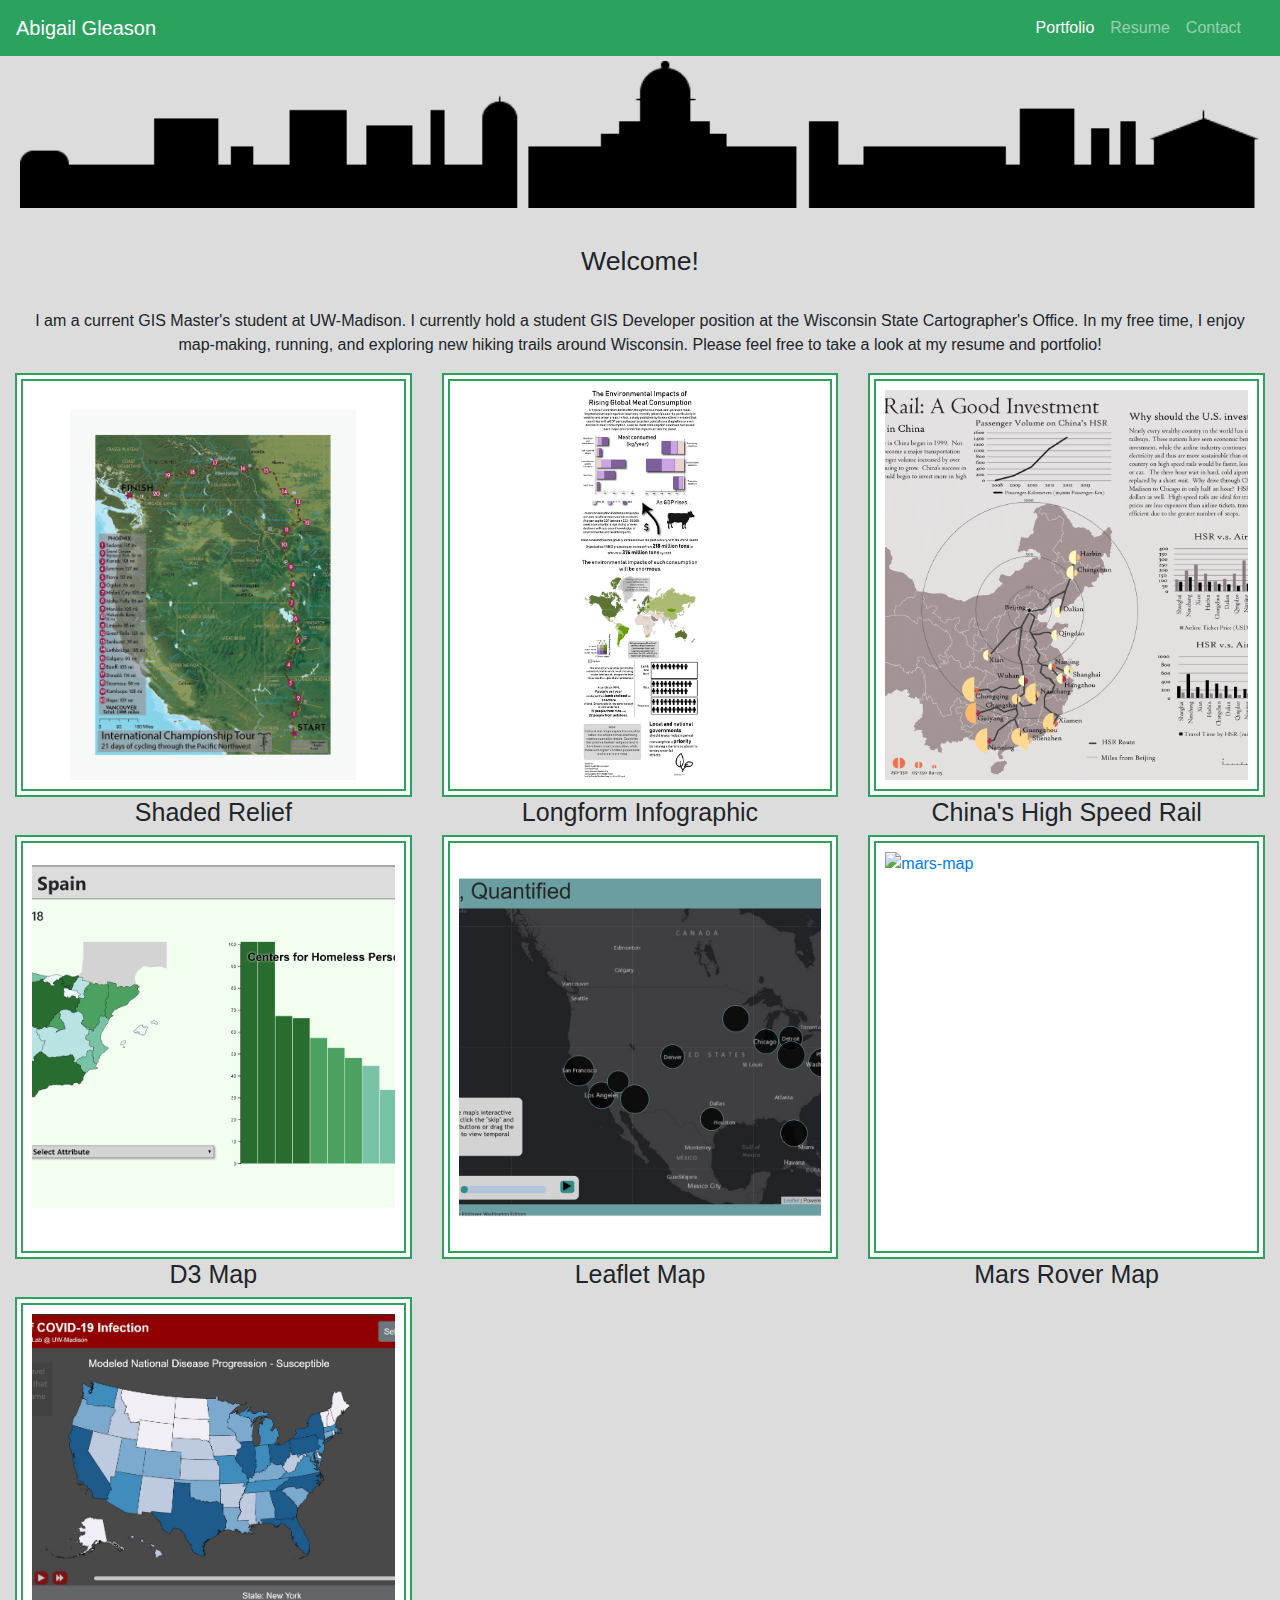
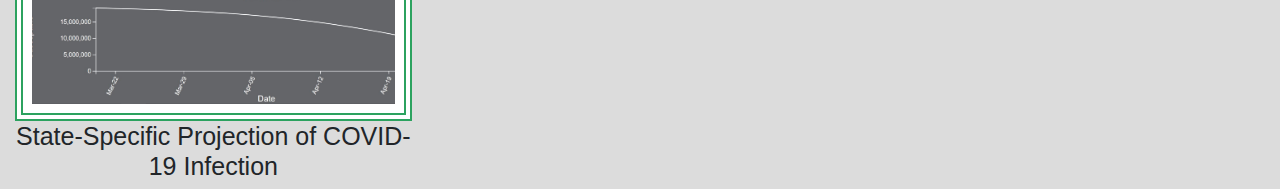
==== index.html @ e177485d "Add COVID-19 App" ====
<!DOCTYPE html>
<html lang="en">
	<head>
		<meta charset="utf-8">
		<meta name="viewport" content="width=device-width">
		<title>Abigail Gleason | Portfolio</title>

		<!--external stylesheet links-->
        <link rel="stylesheet" href="css/bootstrap.min.css">
        <link rel="stylesheet" href="css/style.css">
	</head>
    
	<body>
		<nav class="navbar navbar-expand-lg navbar-fixed-top navbar-dark" style="background-color: #2ca25f;">
          <a class="navbar-brand" href="index.html">Abigail Gleason</a>
          <button class="navbar-toggler ml-auto" type="button" data-toggle="collapse" data-target="#navbarContent"   aria-controls="navbarContent" aria-expanded="false" aria-label="Toggle navigation">
            <span class="navbar-toggler-icon"></span>
          </button>
          <div class="container-fluid">
            <div class="collapse navbar-collapse" id="navbarContent">
              <ul class="navbar-nav ml-auto">
                  <li class="nav-item active">
                      <a class="nav-link" href="index.html">Portfolio</a>
                  </li>
                  <li class="nav-item">
                      <a class="nav-link" href="resume.html">Resume</a>
                  </li>
                  <li class="nav-item">
                      <a class="nav-link" href="contacts.html">Contact</a>
                  </li>
              </ul>
            </div>
          </div>
        </nav>	
        <div class="container-fluid">
            <img id="madison" src="assets/Madison.png" alt="Madison Skyline">
            <h1> <br> Welcome! </h1>

            <p> <br> I am a current GIS Master's student at UW-Madison.  I currently hold a student GIS Developer position at the Wisconsin State Cartographer's Office.  In my free time, I enjoy map-making, running, and exploring new hiking trails around Wisconsin.  Please feel free to take a look at my resume and portfolio!</p>
        </div>
        <div class="container-fluid">
            <div class="row">
                <div class="col-md-4 col-sm-6">
                    <div class="thumbnail">
                        <a href="shaded-relief.html" class="thumbnail"> 
                            <img src="assets/shaded-relief.png" class="img-responsive" alt="shaded relief">
                        </a> 
                    </div>
                    <div class="caption">
                        <h2>Shaded Relief</h2>
                    </div>
                </div>
                <div class="col-md-4 col-sm-6">
                    <div class="thumbnail">
                        <a href="longform-infographic.html" class="thumbnail"> 
                            <img src="assets/longform-infographic.png" class="img-responsive" alt="longform infographic">
                        </a> 
                    </div>
                    <div class="caption">
                        <h2>Longform Infographic</h2>
                    </div>
                </div>
                <div class="col-md-4 col-sm-6">
                    <div class="thumbnail">
                        <a href="hsr.html" class="thumbnail"> 
                            <img src="assets/HSR.png" class="img-responsive" alt="hsr">
                        </a> 
                    </div>
                    <div class="caption">
                        <h2>China's High Speed Rail</h2>
                    </div>
                </div>
                <div class="col-md-4 col-sm-6">
                    <div class="thumbnail">
                        <a href="https://abigail770.github.io/d3-lab/" target="_blank" class="thumbnail"> 
                            <img src="assets/d3-lab.png" class="img-responsive" alt="d3-lab">
                        </a> 
                    </div>
                    <div class="caption">
                        <h2>D3 Map</h2>
                    </div>
                </div>
                <div class="col-md-4 col-sm-6">
                    <div class="thumbnail">
                        <a href="https://abigail770.github.io/leaflet-lab/" target="_blank" class="thumbnail"> 
                            <img src="assets/leaflet-lab-thumbnail.png" class="img-responsive" alt="leaflet-lab">
                        </a> 
                    </div>
                    <div class="caption">
                        <h2>Leaflet Map</h2>
                    </div>
                </div> 
                <div class="col-md-4 col-sm-6">
                    <div class="thumbnail">
                        <a href="https://abigail770.github.io/Mars-map/" target="_blank" class="thumbnail"> 
                            <img src="assets/Mars-map.PNG" class="img-responsive" alt="mars-map">
                        </a> 
                    </div>
                    <div class="caption">
                        <h2>Mars Rover Map</h2>
                    </div>
                </div> 
                <div class="col-md-4 col-sm-6">
                    <div class="thumbnail">
                        <a href="covid-19.html" target="_blank" class="thumbnail"> 
                            <img src="assets/COVID-19.png" class="img-responsive" alt="covid-app">
                        </a> 
                    </div>
                    <div class="caption">
                        <h2>State-Specific Projection of COVID-19 Infection</h2>
                    </div>
                </div> 
            </div>
        </div>
        
		<!--external script links-->
        <script type="text/javascript" src="lib/jquery-3.4.1.js"></script>
        <script type="text/javascript" src="js/bootstrap.min.js"></script>
        <script type="text/javascript" src="js/main.js"></script>

	</body>
</html>
---- css/style.css ----
body {
    overflow-x: hidden;
    background-color: gainsboro;
    font-family: sans-serif;
}

.nav-item{
    text-align: right;
}

#madison{
    width: 100%; 
    height: 100%; 
    object-fit: contain;
}

#headings h1{
    margin-left:auto;
    margin-right:auto;
    font-family: sans-serif;
    text-align: center;
    font-weight: bold;
    font-size: 25pt;
}

#headings{
    padding: 10px;
    color: #1c5c37;
}

#content{
    text-align: center;
    padding: 5px;
    margin: 5px;
}

#content h2{
    margin-left:auto;
    margin-right:auto;
    font-family: sans-serif;
    text-align: center;
    font-size: 18pt;
}

#content h3{
    margin-left:auto;
    margin-right:auto;
    font-family: sans-serif;
    text-align: center;
    font-size: 12pt;
}

#content p{
    margin-left:auto;
    margin-right:auto;
    font-family: sans-serif;
    text-align: center;
    font-size: 12pt;
}

#box-titles{
    width: auto; 
    max-width: 100%;
    height: auto;
    object-fit: contain; 
    padding: 10px;
    margin: 10px;
    text-align: center;
    font-size: 18pt;
}

h1{
    margin-left:auto;
    margin-right:auto;
    font-family: sans-serif;
    text-align: center;
    font-size: 20pt;
}

h2{
    margin-left:auto;
    margin-right:auto;
    font-family: sans-serif;
    text-align: center;
    font-size: 25px;
}

p{
    margin-left:auto;
    margin-right:auto;
    text-align:center;
    font-family: sans-serif;
}

ul{
    width: auto; 
    max-width: 100%;
    height: auto; 
    padding: 0;
    object-fit: contain;
}

li{
    display: block;
    text-align: center;
}

.box-cell.software{
    width: auto; 
    max-width: 100%;
    height: auto; 
    object-fit: contain;
}

.box-cell.languages{
    width: auto; 
    max-width: 100%;
    height: auto; 
    object-fit: contain;
}

.box-cell.libraries{
    width: auto; 
    max-width: 100%;
    height: auto; 
    object-fit: contain;
}

#pdfLink{
    margin-left:auto;
    margin-right:auto;
    text-align: center;
    padding: 15px;
    font-size: 15pt;
}

#images{
    width: auto; 
    max-width: 100%;
    height: auto; 
    background-size: contain;
}

#hsr{
    width: 100%; 
    height: auto; 
    object-fit: contain;
}

img{
    display: block;
    width: auto; 
    max-width: 100%;
    height: auto; 
    object-fit: contain;
    margin-left: auto;
    margin-right: auto;
    padding: 5px;
}

.thumbnail{
    display: block;
    padding: 4px;
    background-color: #fff;
    border: 2px solid #2ca25f;
}

.thumbnail img{
    display: block;
    max-width: 100%;
    height: 400px;
    object-fit: cover;
    margin-left: auto;
    margin-right: auto;
    padding: 5px;
}

.caption{
    font-size: 30px;
}
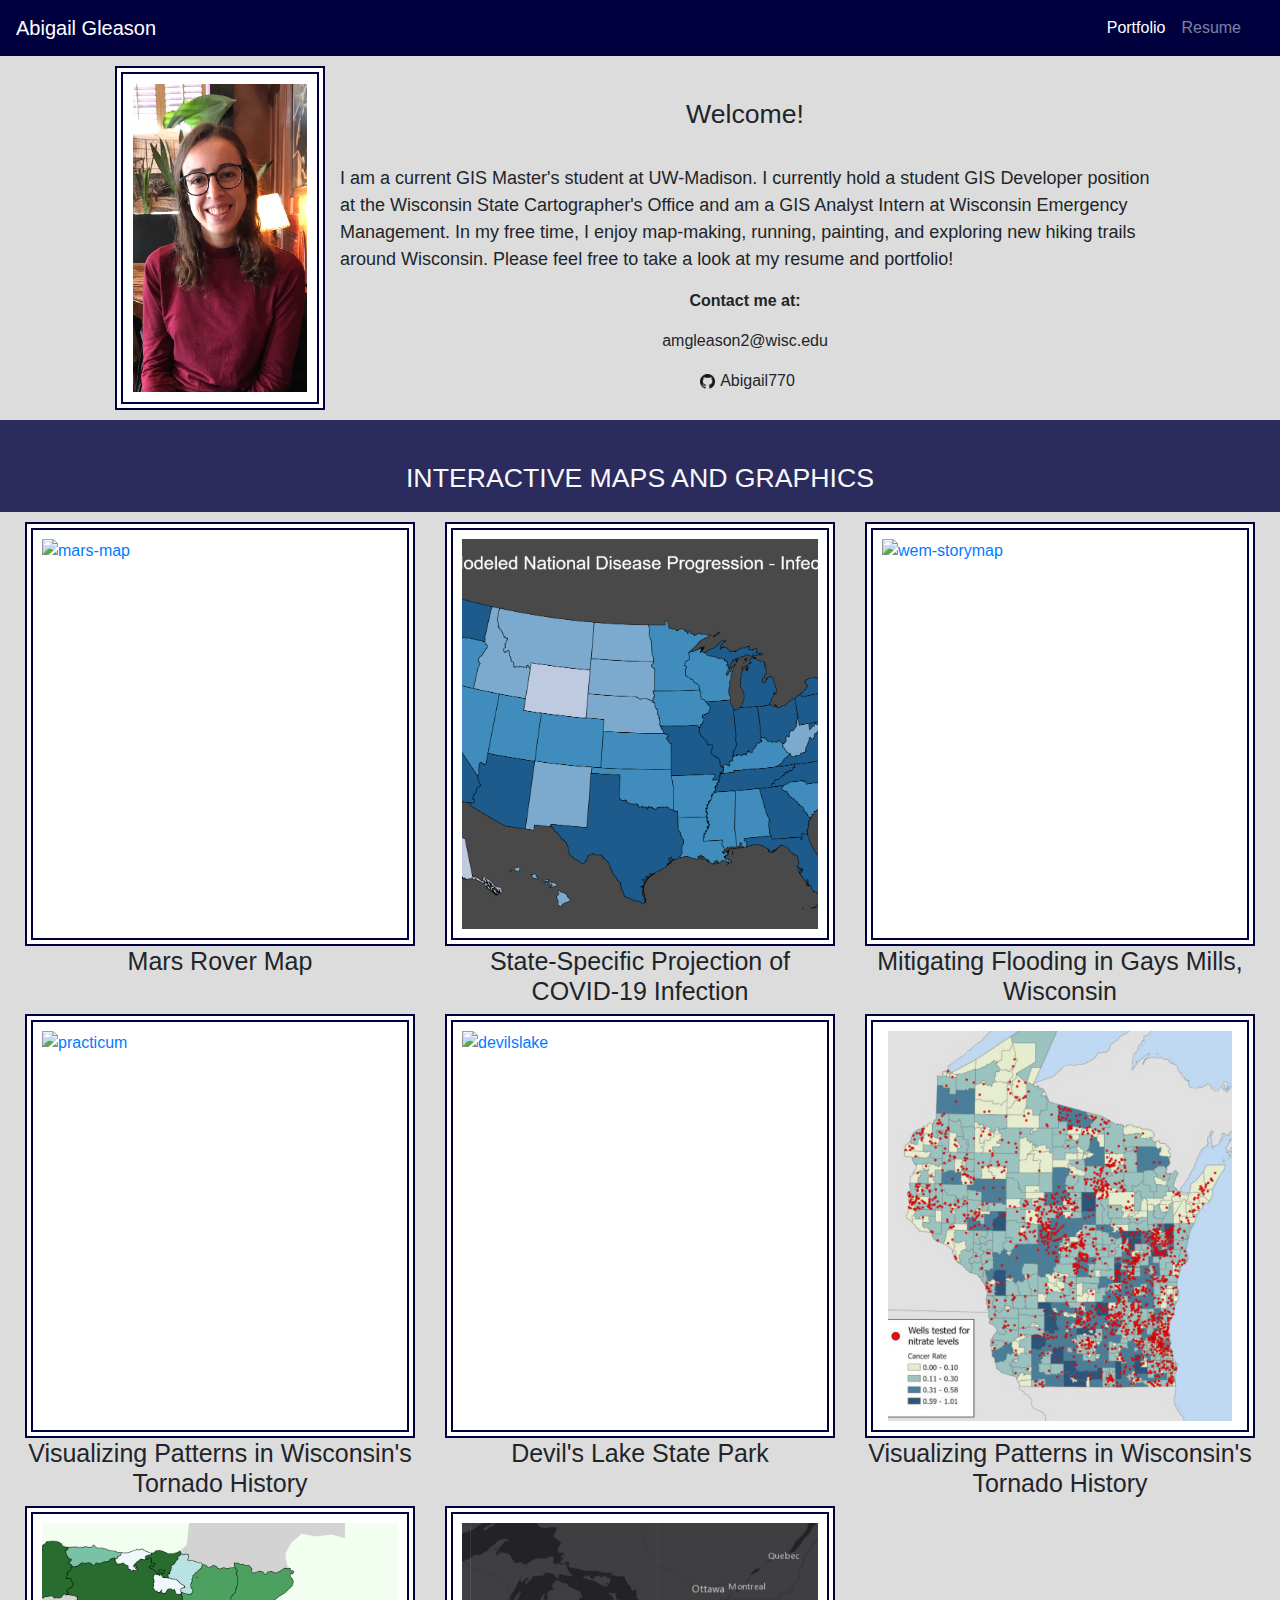
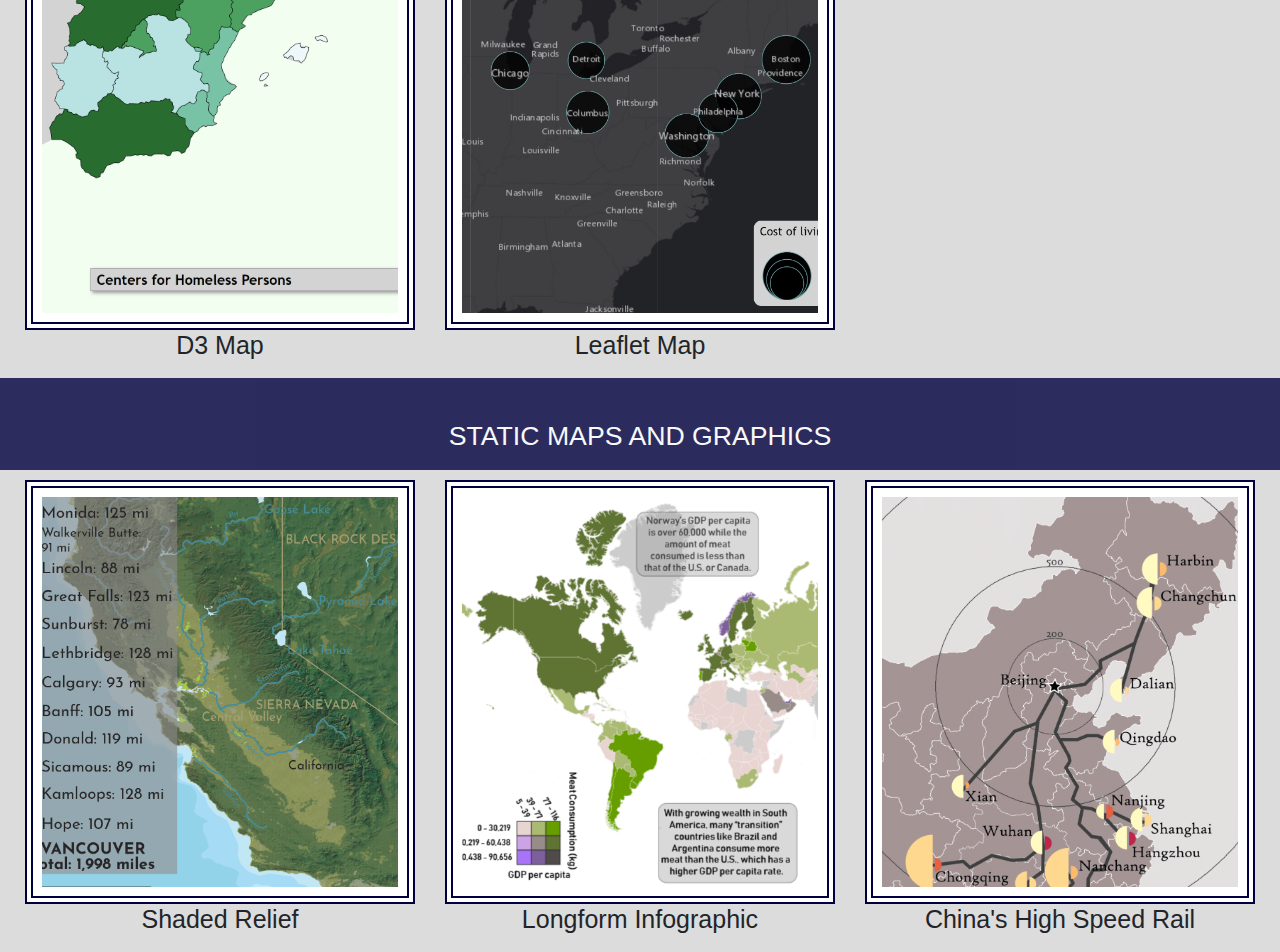
==== commit 6fbf78ef: "update styling and add recent projects" ====
--- a/index.html
+++ b/index.html
@@ -11,7 +11,7 @@
 	</head>
     
 	<body>
-		<nav class="navbar navbar-expand-lg navbar-fixed-top navbar-dark" style="background-color: #2ca25f;">
+		<nav class="navbar navbar-expand-lg navbar-fixed-top navbar-dark" style="background-color: #00003f;">
           <a class="navbar-brand" href="index.html">Abigail Gleason</a>
           <button class="navbar-toggler ml-auto" type="button" data-toggle="collapse" data-target="#navbarContent"   aria-controls="navbarContent" aria-expanded="false" aria-label="Toggle navigation">
             <span class="navbar-toggler-icon"></span>
@@ -25,51 +25,94 @@
                   <li class="nav-item">
                       <a class="nav-link" href="resume.html">Resume</a>
                   </li>
-                  <li class="nav-item">
-                      <a class="nav-link" href="contacts.html">Contact</a>
-                  </li>
               </ul>
             </div>
           </div>
         </nav>	
         <div class="container-fluid">
-            <img id="madison" src="assets/Madison.png" alt="Madison Skyline">
-            <h1> <br> Welcome! </h1>
-
-            <p> <br> I am a current GIS Master's student at UW-Madison.  I currently hold a student GIS Developer position at the Wisconsin State Cartographer's Office.  In my free time, I enjoy map-making, running, and exploring new hiking trails around Wisconsin.  Please feel free to take a look at my resume and portfolio!</p>
+            <div class="row">
+                <div class="col-md-1"></div>
+                <div class="col-md-2 thumbnail">
+                    <img id="portrait" src="assets/portrait.png" alt="portrait">
+                </div>
+                <div class="col-md-8">
+                    <h1> <br> Welcome! </h1>
+                    <div id="intro">
+                        <p> <br> I am a current GIS Master's student at UW-Madison.  I currently hold a student GIS Developer position at the Wisconsin State Cartographer's Office and am a GIS Analyst Intern at Wisconsin Emergency Management.  In my free time, I enjoy map-making, running, painting, and exploring new hiking trails around Wisconsin.  Please feel free to take a look at my resume and portfolio!</p>
+                    </div>
+                        <p> <strong>Contact me at: </strong></p>
+                        <p> amgleason2@wisc.edu</p> 
+                        <!-- <img src="assets/insta-icon.png"> abby.gleas <br>  -->
+                        <p><img src="assets/GitHub-Mark-32px.png" style="width:25px;height:25px;display:inline">Abigail770</p>
+                </div>
+                <div class="col-md-1"></div>
+            </div>
         </div>
         <div class="container-fluid">
+            <div class="row" id="index-headings">
+                <h1><br>INTERACTIVE MAPS AND GRAPHICS</h1>
+            </div>
             <div class="row">
                 <div class="col-md-4 col-sm-6">
                     <div class="thumbnail">
-                        <a href="shaded-relief.html" class="thumbnail"> 
-                            <img src="assets/shaded-relief.png" class="img-responsive" alt="shaded relief">
+                        <a href="https://abigail770.github.io/Mars-map/" target="_blank" class="thumbnail"> 
+                            <img src="assets/Mars-map.PNG" class="img-responsive" alt="mars-map">
                         </a> 
                     </div>
                     <div class="caption">
-                        <h2>Shaded Relief</h2>
+                        <h2>Mars Rover Map</h2>
+                    </div>
+                </div> 
+                <div class="col-md-4 col-sm-6">
+                    <div class="thumbnail">
+                        <a href="covid-19.html" target="_blank" class="thumbnail"> 
+                            <img src="assets/COVID-19_thumb.png" class="img-responsive" alt="covid-app">
+                        </a> 
+                    </div>
+                    <div class="caption">
+                        <h2>State-Specific Projection of COVID-19 Infection</h2>
+                    </div>
+                </div> 
+                <div class="col-md-4 col-sm-6">
+                    <div class="thumbnail">
+                        <a href="https://storymaps.arcgis.com/stories/280955af9a7040a8ab73444f4cfe775c" target="_blank" class="thumbnail"> 
+                            <img src="assets/storymap.png" class="img-responsive" alt="wem-storymap">
+                        </a> 
+                    </div>
+                    <div class="caption">
+                        <h2>Mitigating Flooding in Gays Mills, Wisconsin</h2>
                     </div>
                 </div>
                 <div class="col-md-4 col-sm-6">
                     <div class="thumbnail">
-                        <a href="longform-infographic.html" class="thumbnail"> 
-                            <img src="assets/longform-infographic.png" class="img-responsive" alt="longform infographic">
+                        <a href="https://abigail770.github.io/WisconsinTornadoes/index.html" target="_blank" class="thumbnail"> 
+                            <img src="assets/practicum.png" class="img-responsive" alt="practicum">
                         </a> 
                     </div>
                     <div class="caption">
-                        <h2>Longform Infographic</h2>
+                        <h2>Visualizing Patterns in Wisconsin's Tornado History</h2>
                     </div>
-                </div>
+                </div> 
                 <div class="col-md-4 col-sm-6">
                     <div class="thumbnail">
-                        <a href="hsr.html" class="thumbnail"> 
-                            <img src="assets/HSR.png" class="img-responsive" alt="hsr">
+                        <a href="https://abigail770.github.io/777_project2/" target="_blank" class="thumbnail"> 
+                            <img src="assets/devilslake.png" class="img-responsive" alt="devilslake">
                         </a> 
                     </div>
                     <div class="caption">
-                        <h2>China's High Speed Rail</h2>
+                        <h2>Devil's Lake State Park</h2>
                     </div>
-                </div>
+                </div> 
+                <div class="col-md-4 col-sm-6">
+                    <div class="thumbnail">
+                        <a href="https://youtu.be/pLnIPs79pa0" target="_blank" class="thumbnail"> 
+                            <img src="assets/capstone_proj1.PNG" class="img-responsive" alt="capstone_proj1">
+                        </a> 
+                    </div>
+                    <div class="caption">
+                        <h2>Visualizing Patterns in Wisconsin's Tornado History</h2>
+                    </div>
+                </div> 
                 <div class="col-md-4 col-sm-6">
                     <div class="thumbnail">
                         <a href="https://abigail770.github.io/d3-lab/" target="_blank" class="thumbnail"> 
@@ -90,26 +133,41 @@
                         <h2>Leaflet Map</h2>
                     </div>
                 </div> 
+            </div>
+            <div class="row" id="index-headings">
+                <h1><br>STATIC MAPS AND GRAPHICS</h1>
+            </div>
+            <div class="row">
                 <div class="col-md-4 col-sm-6">
                     <div class="thumbnail">
-                        <a href="https://abigail770.github.io/Mars-map/" target="_blank" class="thumbnail"> 
-                            <img src="assets/Mars-map.PNG" class="img-responsive" alt="mars-map">
+                        <a href="shaded-relief.html" class="thumbnail"> 
+                            <img src="assets/shaded-relief_thumb.png" class="img-responsive" alt="shaded relief">
                         </a> 
                     </div>
                     <div class="caption">
-                        <h2>Mars Rover Map</h2>
+                        <h2>Shaded Relief</h2>
                     </div>
-                </div> 
+                </div>
                 <div class="col-md-4 col-sm-6">
                     <div class="thumbnail">
-                        <a href="covid-19.html" target="_blank" class="thumbnail"> 
-                            <img src="assets/COVID-19.png" class="img-responsive" alt="covid-app">
+                        <a href="longform-infographic.html" class="thumbnail"> 
+                            <img src="assets/longform-infographic_thumb.png" class="img-responsive" alt="longform infographic">
                         </a> 
                     </div>
                     <div class="caption">
-                        <h2>State-Specific Projection of COVID-19 Infection</h2>
+                        <h2>Longform Infographic</h2>
                     </div>
-                </div> 
+                </div>
+                <div class="col-md-4 col-sm-6">
+                    <div class="thumbnail">
+                        <a href="hsr.html" class="thumbnail"> 
+                            <img src="assets/HSR_thumb.png" class="img-responsive" alt="hsr">
+                        </a> 
+                    </div>
+                    <div class="caption">
+                        <h2>China's High Speed Rail</h2>
+                    </div>
+                </div>
             </div>
         </div>
         
--- a/css/style.css
+++ b/css/style.css
@@ -8,10 +8,11 @@
     text-align: right;
 }
 
-#madison{
-    width: 100%; 
-    height: 100%; 
-    object-fit: contain;
+#portrait{
+    width: 100%;
+    height: 100%;
+    padding: 10px;
+    border: 2px solid #00003f;
 }
 
 #headings h1{
@@ -25,7 +26,14 @@
 
 #headings{
     padding: 10px;
-    color: #1c5c37;
+    color: #00003f;
+}
+
+#index-headings{
+    padding-bottom: 10px;
+    color: white;
+    background-color: #00003f;
+    opacity: 0.8;
 }
 
 #content{
@@ -92,6 +100,11 @@
     font-family: sans-serif;
 }
 
+#intro p{
+    text-align:left;
+    font-size: 18px;
+}
+
 ul{
     width: auto; 
     max-width: 100%;
@@ -131,7 +144,7 @@
     margin-right:auto;
     text-align: center;
     padding: 15px;
-    font-size: 15pt;
+    font-size: 18pt;
 }
 
 #images{
@@ -162,7 +175,7 @@
     display: block;
     padding: 4px;
     background-color: #fff;
-    border: 2px solid #2ca25f;
+    border: 2px solid #00003f;
 }
 
 .thumbnail img{
@@ -177,4 +190,12 @@
 
 .caption{
     font-size: 30px;
-}+}
+
+.row{
+    padding: 10px;
+}
+
+/* #intro p img{
+    margin-left: 0px;
+} */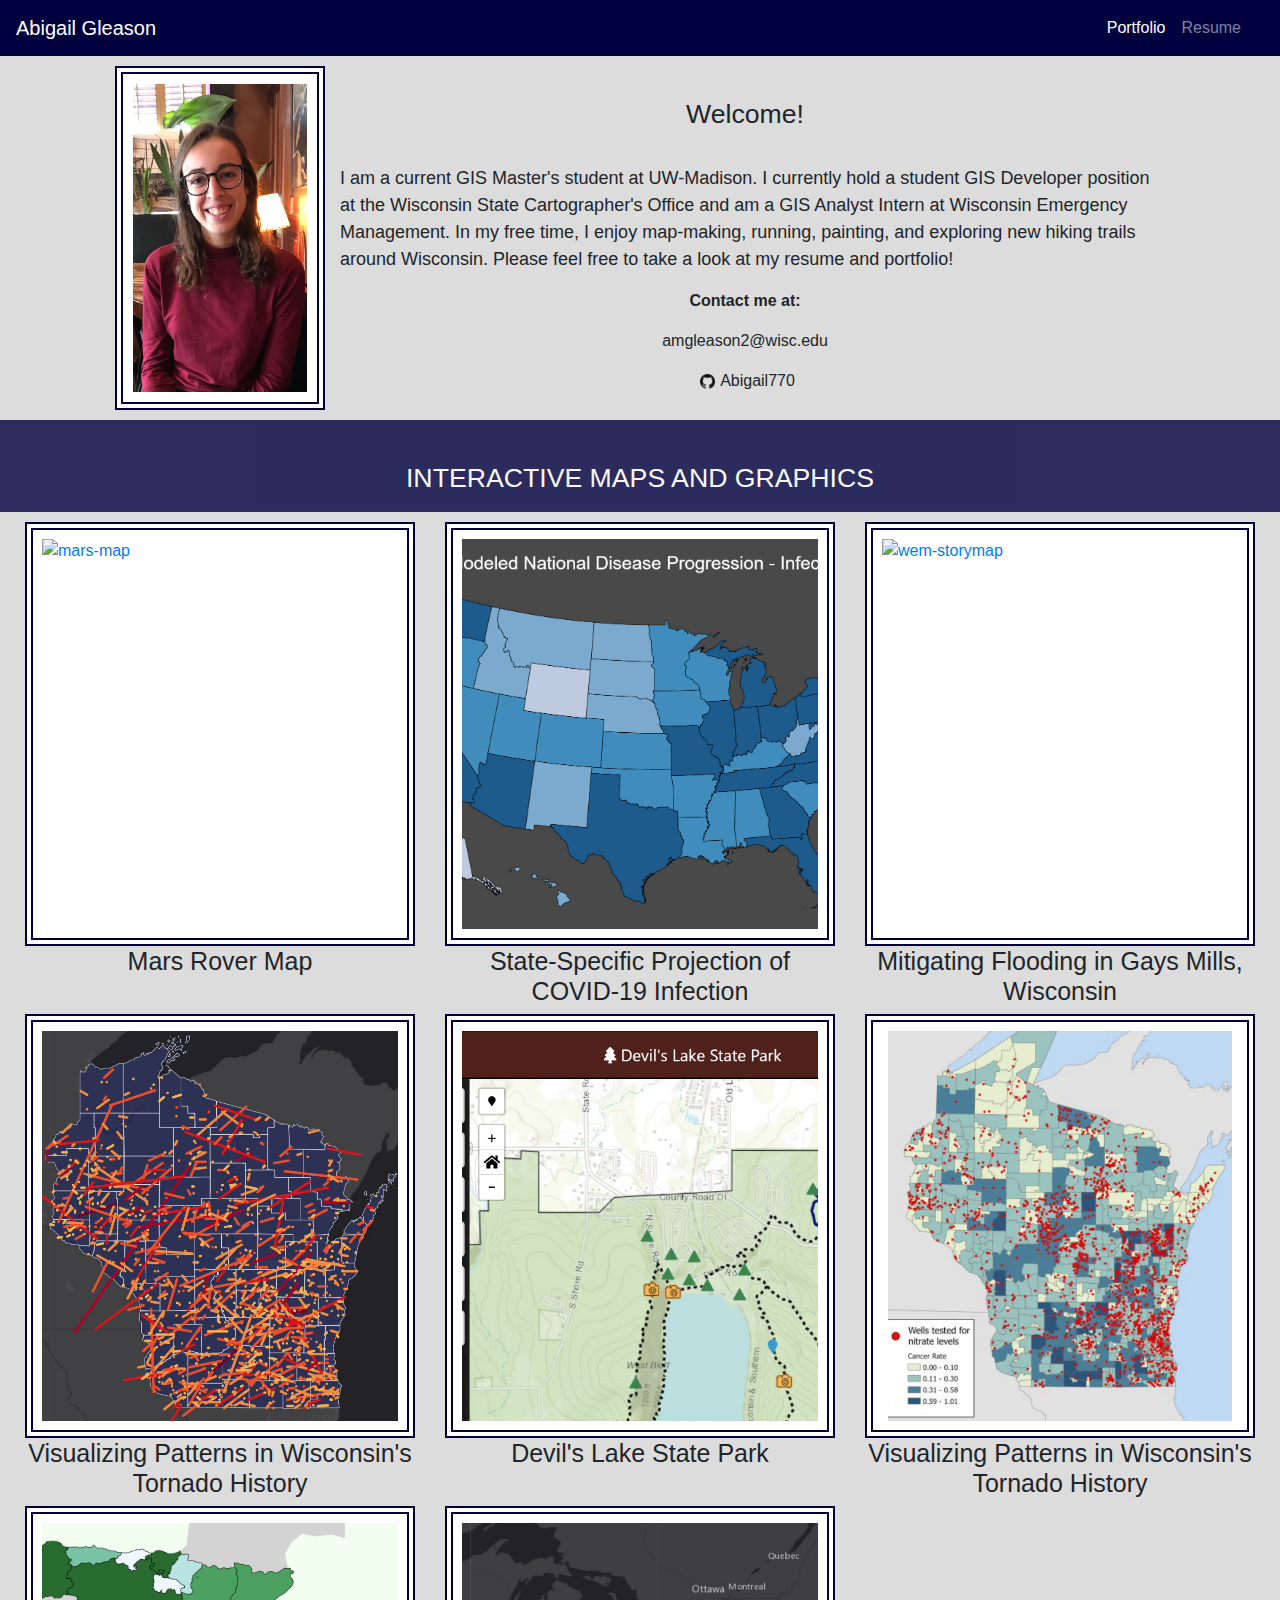
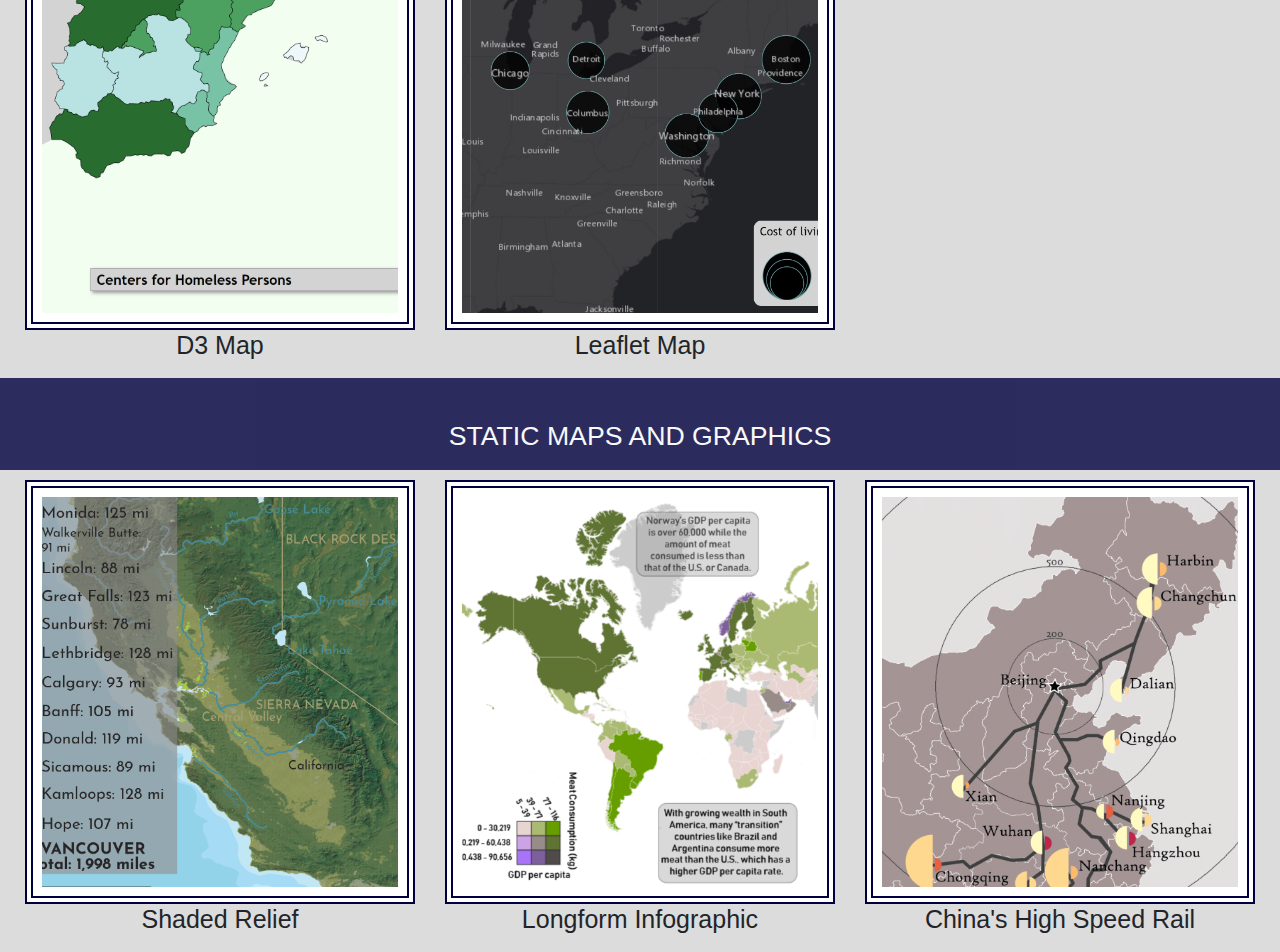
==== commit 2e56c016: "fix thumbnail links" ====
--- a/index.html
+++ b/index.html
@@ -76,7 +76,7 @@
                 <div class="col-md-4 col-sm-6">
                     <div class="thumbnail">
                         <a href="https://storymaps.arcgis.com/stories/280955af9a7040a8ab73444f4cfe775c" target="_blank" class="thumbnail"> 
-                            <img src="assets/storymap.png" class="img-responsive" alt="wem-storymap">
+                            <img src="assets/storymap.PNG" class="img-responsive" alt="wem-storymap">
                         </a> 
                     </div>
                     <div class="caption">
@@ -86,7 +86,7 @@
                 <div class="col-md-4 col-sm-6">
                     <div class="thumbnail">
                         <a href="https://abigail770.github.io/WisconsinTornadoes/index.html" target="_blank" class="thumbnail"> 
-                            <img src="assets/practicum.png" class="img-responsive" alt="practicum">
+                            <img src="assets/practicum.PNG" class="img-responsive" alt="practicum">
                         </a> 
                     </div>
                     <div class="caption">
@@ -96,7 +96,7 @@
                 <div class="col-md-4 col-sm-6">
                     <div class="thumbnail">
                         <a href="https://abigail770.github.io/777_project2/" target="_blank" class="thumbnail"> 
-                            <img src="assets/devilslake.png" class="img-responsive" alt="devilslake">
+                            <img src="assets/devilslake.PNG" class="img-responsive" alt="devilslake">
                         </a> 
                     </div>
                     <div class="caption">
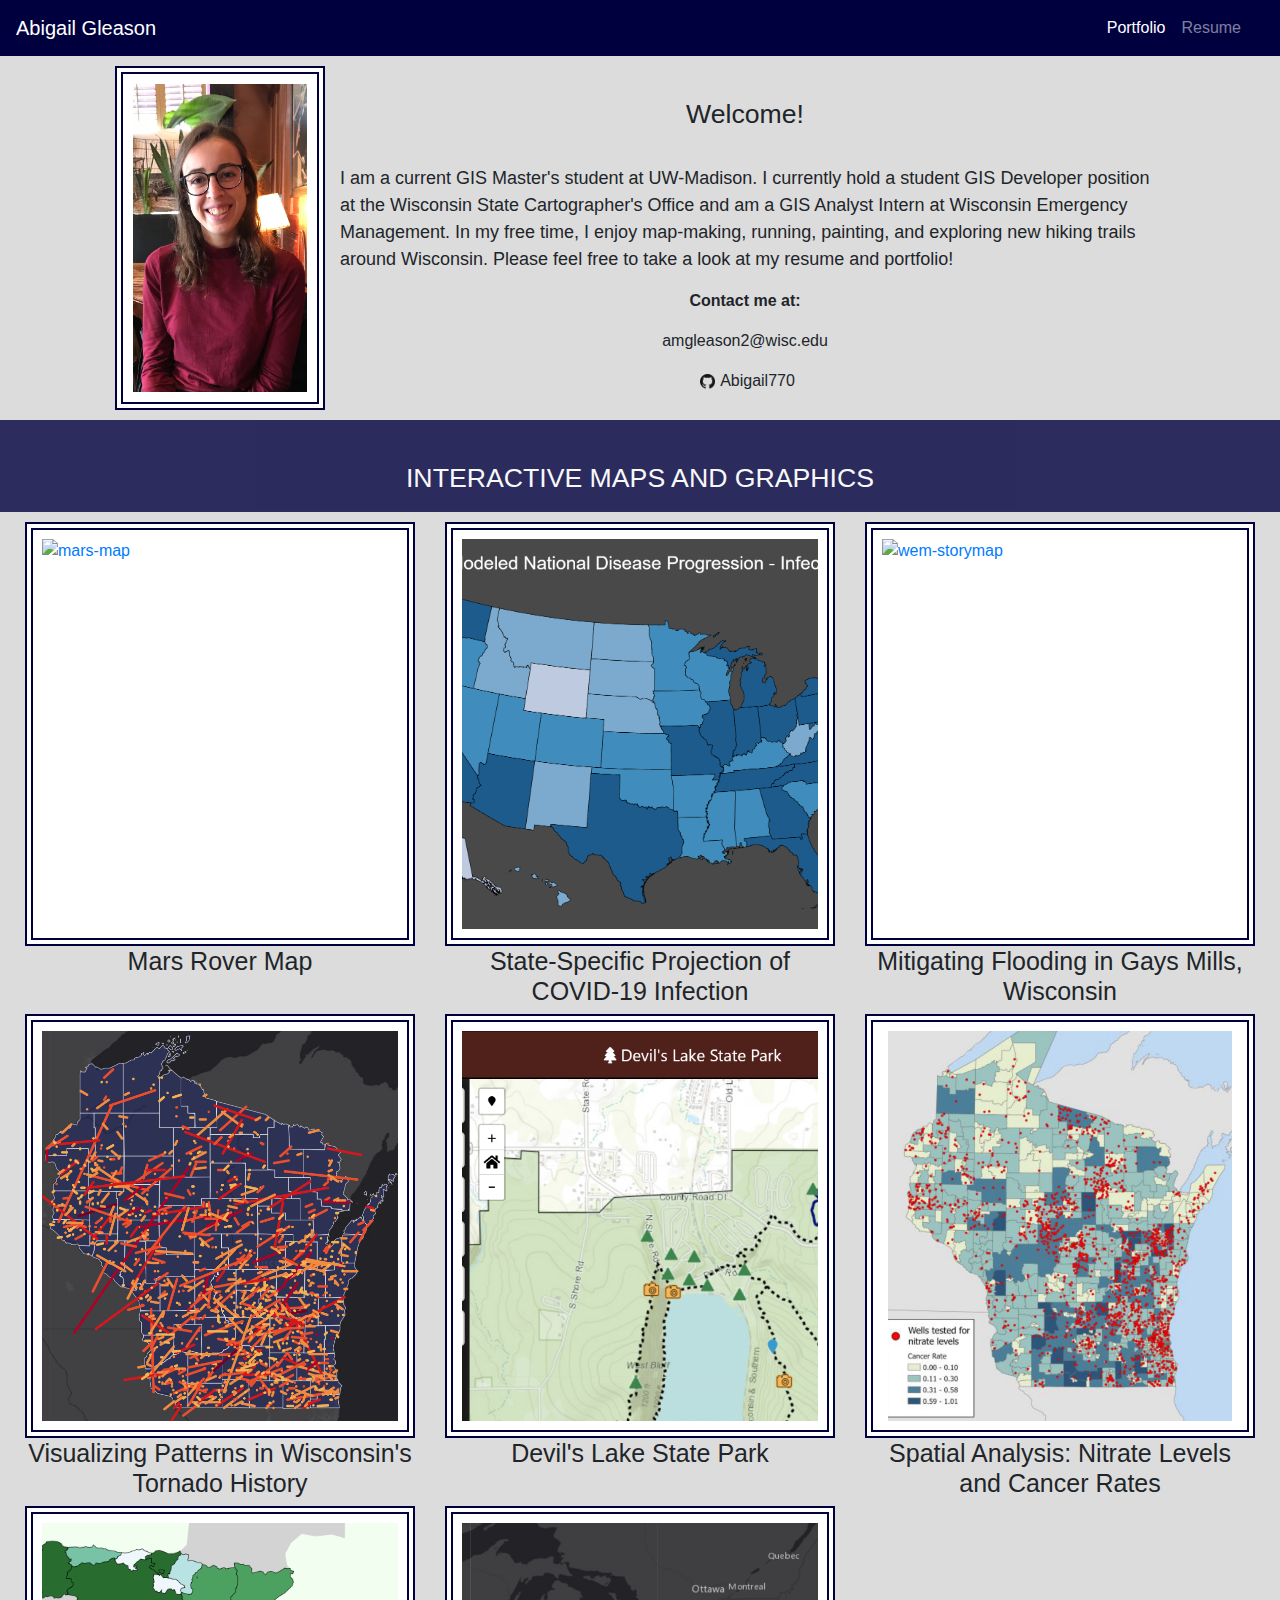
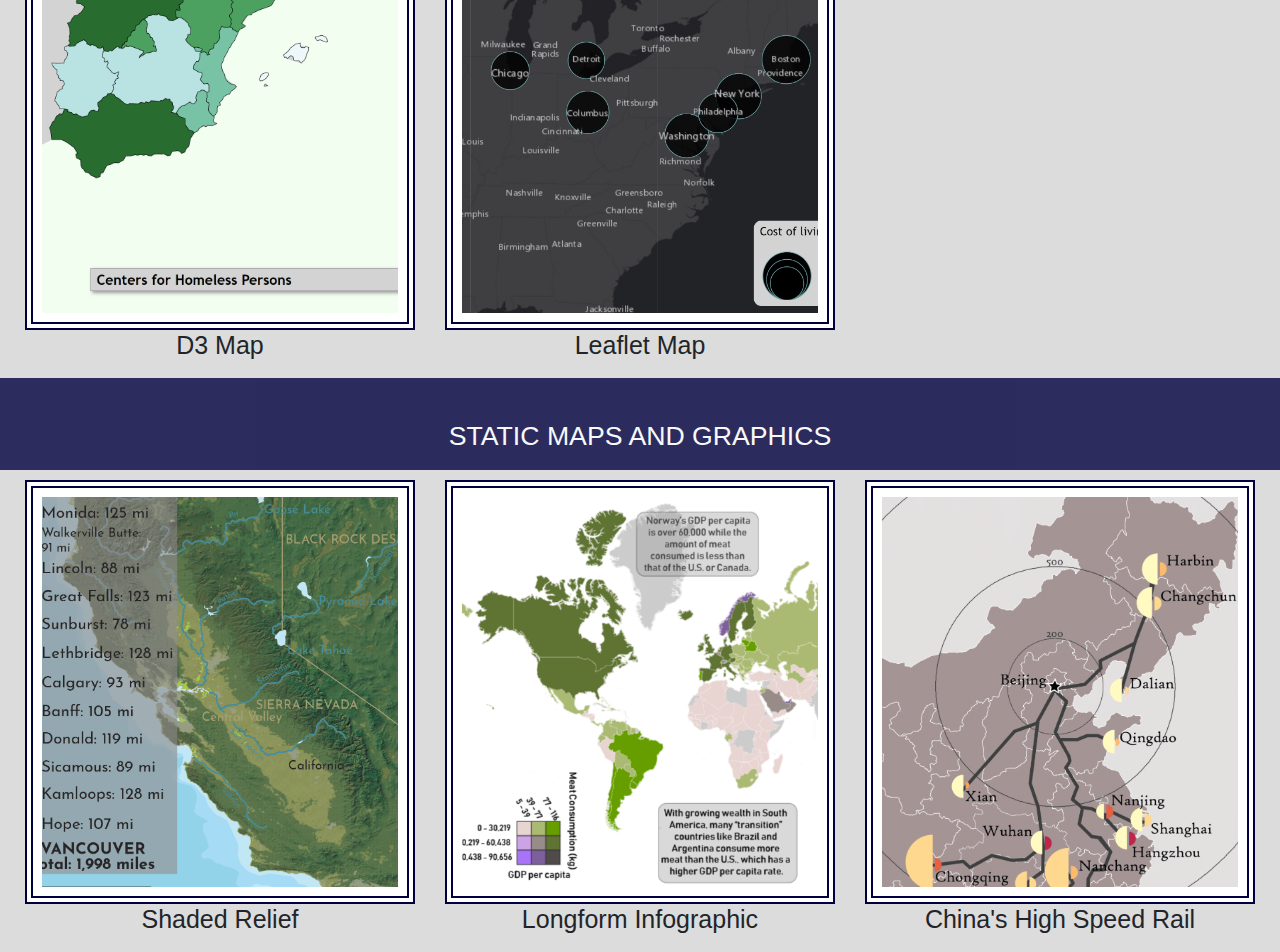
==== commit 06020b5b: "update title" ====
--- a/index.html
+++ b/index.html
@@ -110,7 +110,7 @@
                         </a> 
                     </div>
                     <div class="caption">
-                        <h2>Visualizing Patterns in Wisconsin's Tornado History</h2>
+                        <h2>Spatial Analysis: Nitrate Levels and Cancer Rates</h2>
                     </div>
                 </div> 
                 <div class="col-md-4 col-sm-6">
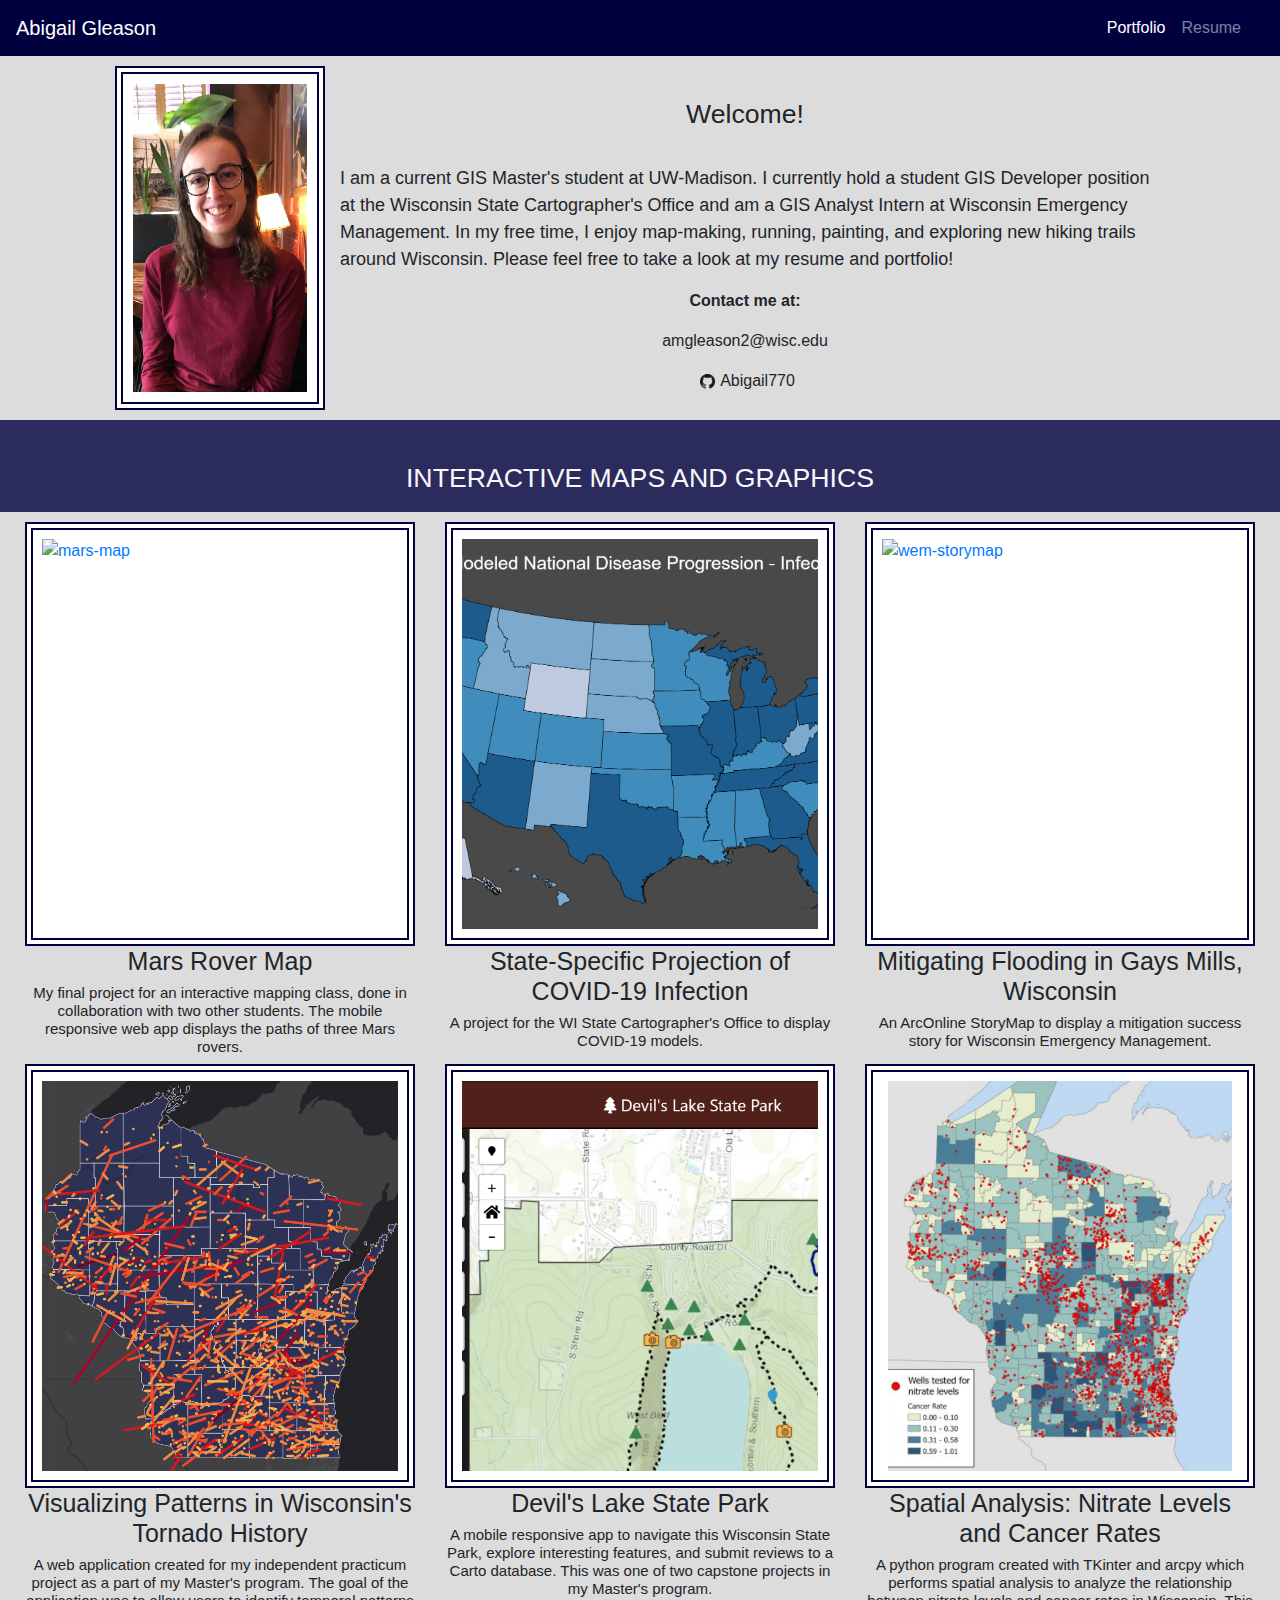
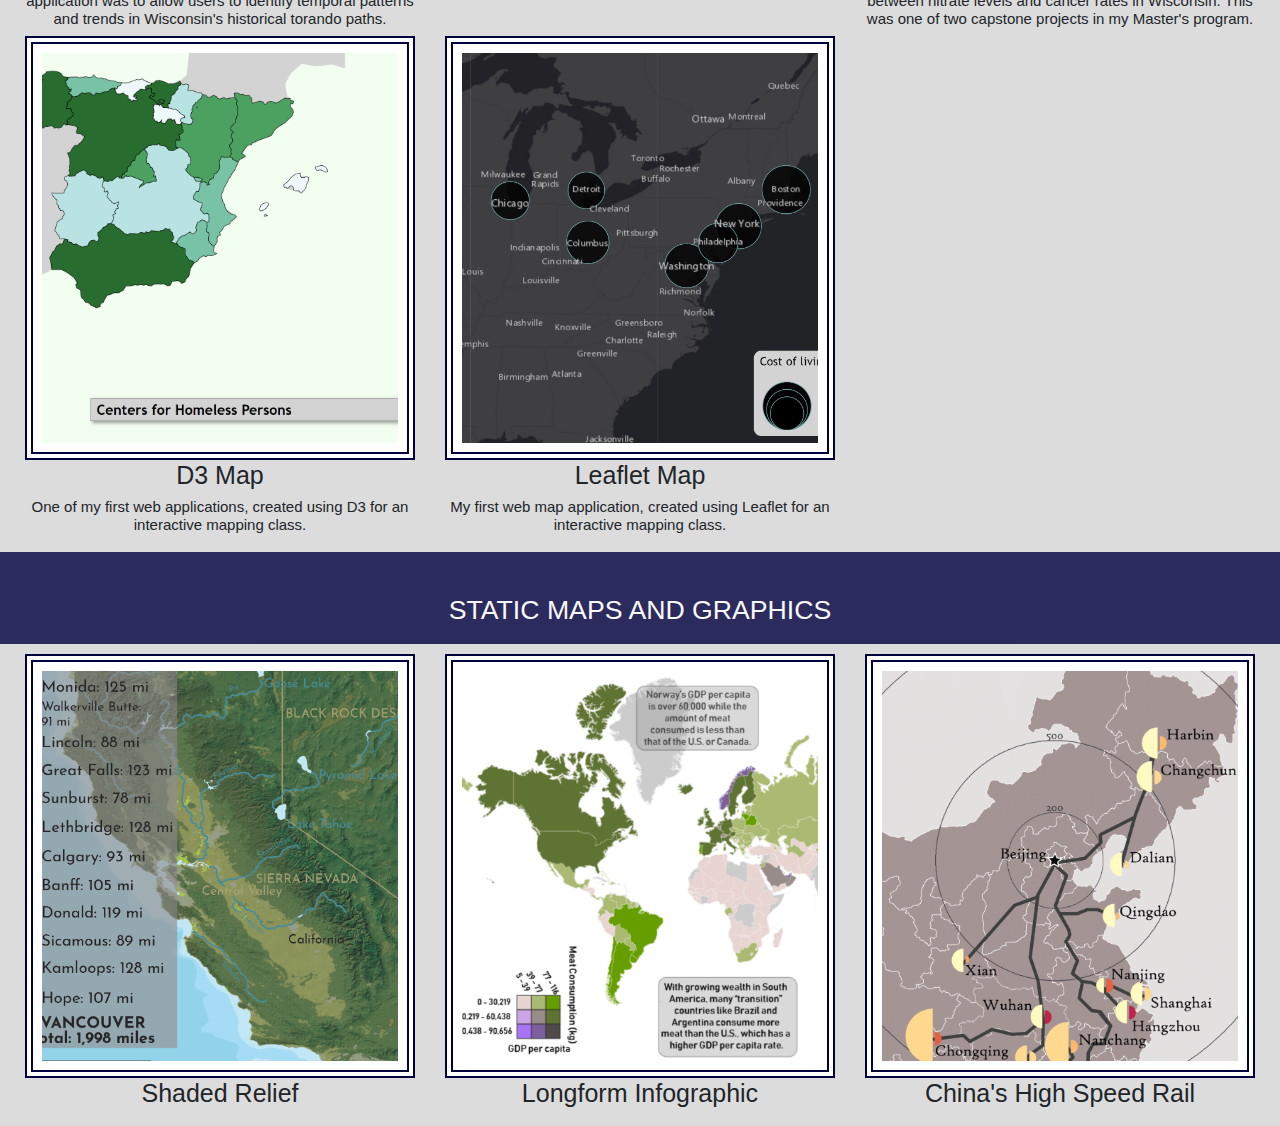
==== commit 1f71967d: "add descriptions to each item" ====
--- a/index.html
+++ b/index.html
@@ -61,6 +61,7 @@
                     </div>
                     <div class="caption">
                         <h2>Mars Rover Map</h2>
+                        <h4>My final project for an interactive mapping class, done in collaboration with two other students.  The mobile responsive web app displays the paths of three Mars rovers.</h4>
                     </div>
                 </div> 
                 <div class="col-md-4 col-sm-6">
@@ -71,6 +72,7 @@
                     </div>
                     <div class="caption">
                         <h2>State-Specific Projection of COVID-19 Infection</h2>
+                        <h4>A project for the WI State Cartographer's Office to display COVID-19 models.</h4>
                     </div>
                 </div> 
                 <div class="col-md-4 col-sm-6">
@@ -81,6 +83,7 @@
                     </div>
                     <div class="caption">
                         <h2>Mitigating Flooding in Gays Mills, Wisconsin</h2>
+                        <h4>An ArcOnline StoryMap to display a mitigation success story for Wisconsin Emergency Management.</h4>
                     </div>
                 </div>
                 <div class="col-md-4 col-sm-6">
@@ -91,6 +94,7 @@
                     </div>
                     <div class="caption">
                         <h2>Visualizing Patterns in Wisconsin's Tornado History</h2>
+                        <h4>A web application created for my independent practicum project as a part of my Master's program.  The goal of the application was to allow users to identify temporal patterns and trends in Wisconsin's historical torando paths.</h4>
                     </div>
                 </div> 
                 <div class="col-md-4 col-sm-6">
@@ -101,6 +105,7 @@
                     </div>
                     <div class="caption">
                         <h2>Devil's Lake State Park</h2>
+                        <h4>A mobile responsive app to navigate this Wisconsin State Park, explore interesting features, and submit reviews to a Carto database.  This was one of two capstone projects in my Master's program.</h4>
                     </div>
                 </div> 
                 <div class="col-md-4 col-sm-6">
@@ -111,6 +116,7 @@
                     </div>
                     <div class="caption">
                         <h2>Spatial Analysis: Nitrate Levels and Cancer Rates</h2>
+                        <h4>A python program created with TKinter and arcpy which performs spatial analysis to analyze the relationship between nitrate levels and cancer rates in Wisconsin.  This was one of two capstone projects in my Master's program.</h4>
                     </div>
                 </div> 
                 <div class="col-md-4 col-sm-6">
@@ -121,6 +127,7 @@
                     </div>
                     <div class="caption">
                         <h2>D3 Map</h2>
+                        <h4>One of my first web applications, created using D3 for an interactive mapping class.</h4>
                     </div>
                 </div>
                 <div class="col-md-4 col-sm-6">
@@ -131,6 +138,7 @@
                     </div>
                     <div class="caption">
                         <h2>Leaflet Map</h2>
+                        <h4>My first web map application, created using Leaflet for an interactive mapping class.</h4>
                     </div>
                 </div> 
             </div>
--- a/css/style.css
+++ b/css/style.css
@@ -100,6 +100,14 @@
     font-family: sans-serif;
 }
 
+h4{
+    margin-left:auto;
+    margin-right:auto;
+    font-family: sans-serif;
+    text-align: center;
+    font-size: 15px;
+}
+
 #intro p{
     text-align:left;
     font-size: 18px;
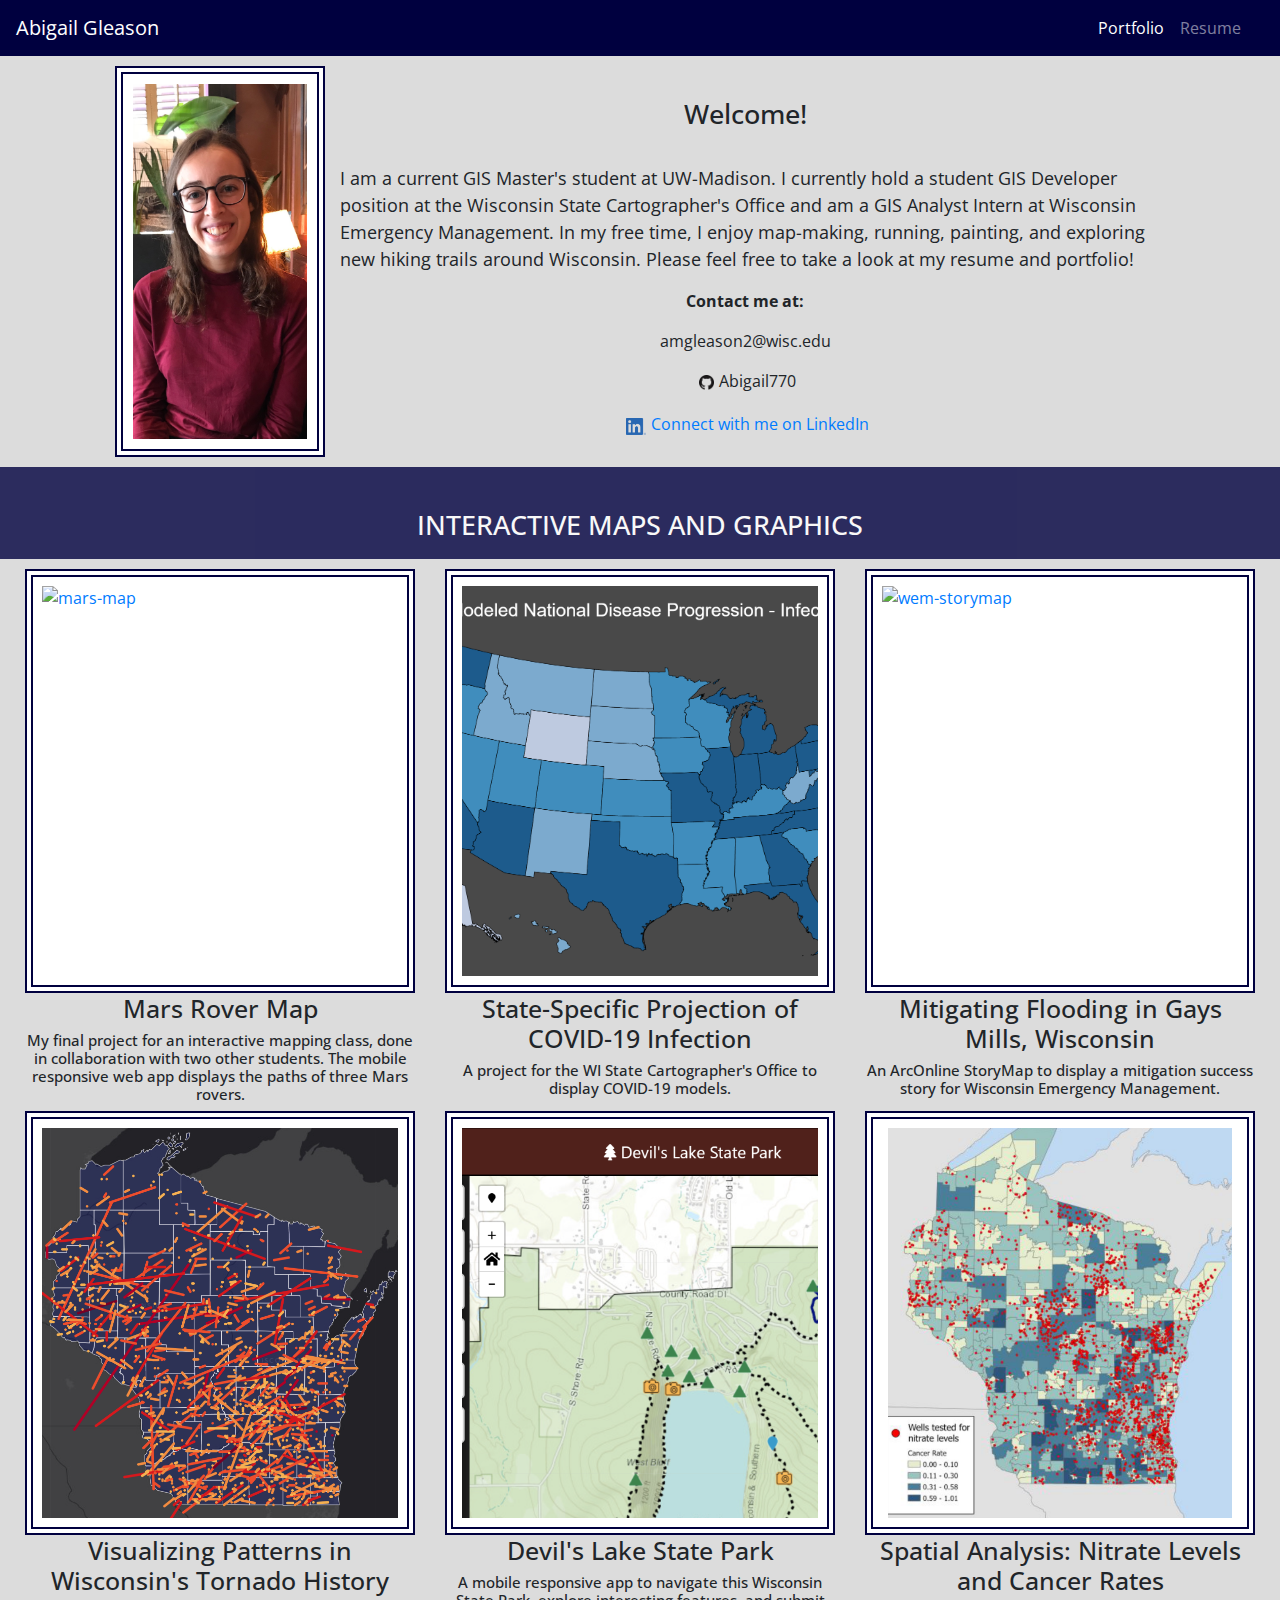
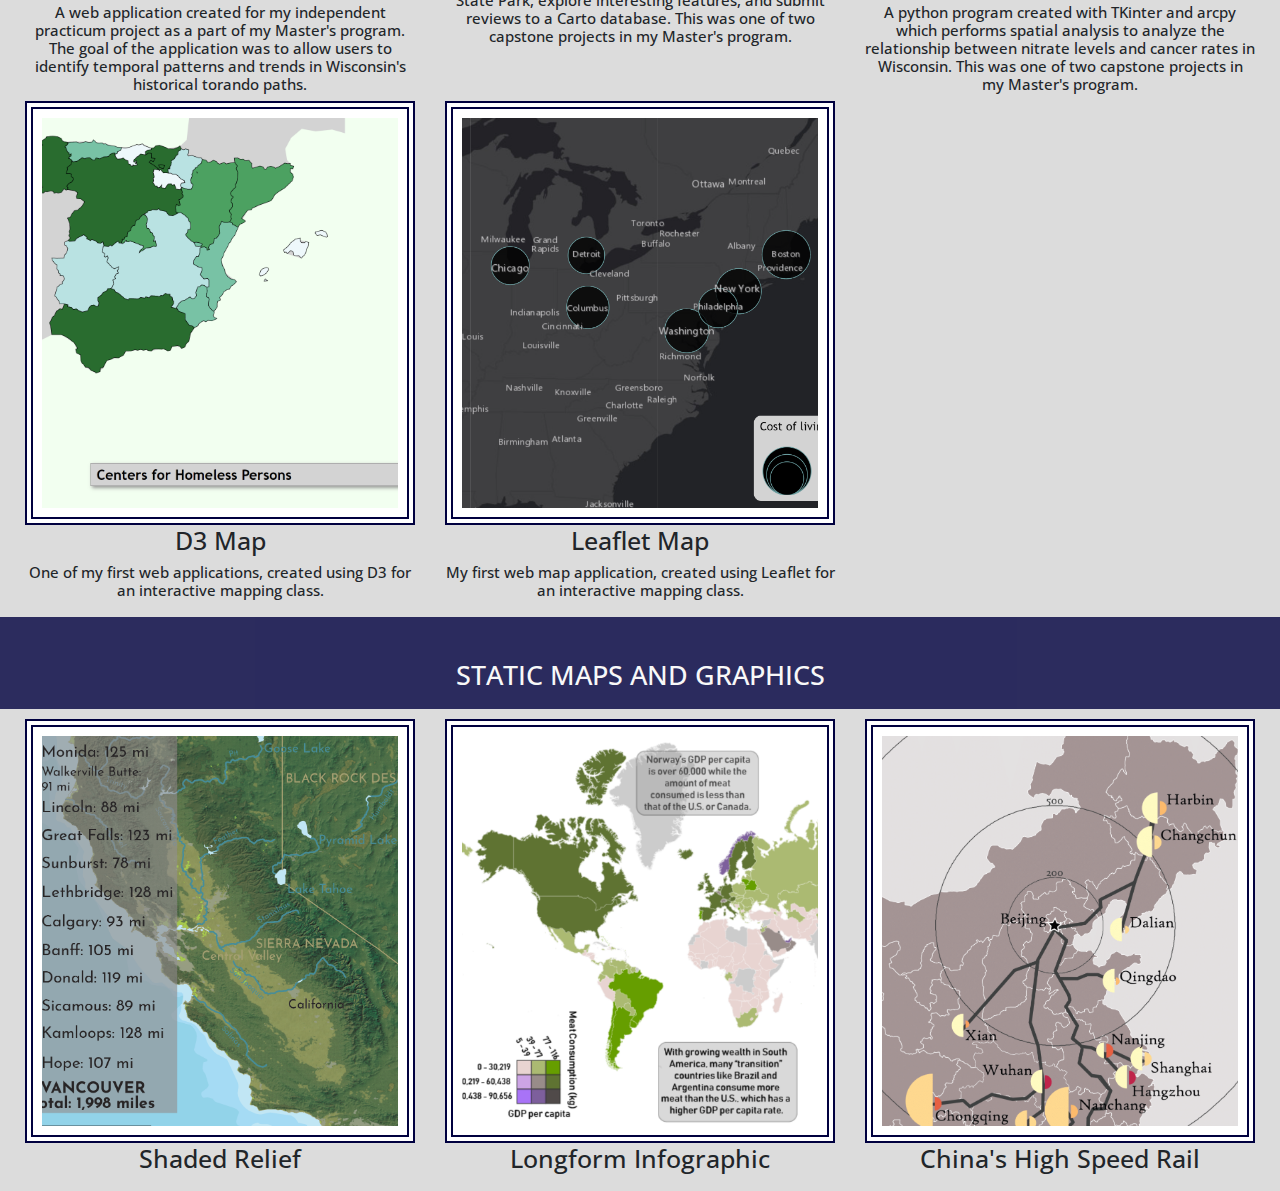
==== commit 25e8a88a: "add linked in and change font" ====
--- a/index.html
+++ b/index.html
@@ -6,6 +6,7 @@
 		<title>Abigail Gleason | Portfolio</title>
 
 		<!--external stylesheet links-->
+        <link href="https://fonts.googleapis.com/css?family=Open+Sans:300,400,700" rel="stylesheet">
         <link rel="stylesheet" href="css/bootstrap.min.css">
         <link rel="stylesheet" href="css/style.css">
 	</head>
@@ -44,6 +45,7 @@
                         <p> amgleason2@wisc.edu</p> 
                         <!-- <img src="assets/insta-icon.png"> abby.gleas <br>  -->
                         <p><img src="assets/GitHub-Mark-32px.png" style="width:25px;height:25px;display:inline">Abigail770</p>
+                        <p><img src="assets/LI-In-Bug.png" style="width:30px;height:30px;display:inline"><a href="https://www.linkedin.com/in/abby-gleason-097413210" target="_blank">Connect with me on LinkedIn</a></p>
                 </div>
                 <div class="col-md-1"></div>
             </div>
--- a/css/style.css
+++ b/css/style.css
@@ -1,7 +1,7 @@
 body {
     overflow-x: hidden;
     background-color: gainsboro;
-    font-family: sans-serif;
+    font-family: 'Open Sans', sans-serif;
 }
 
 .nav-item{
@@ -18,7 +18,6 @@
 #headings h1{
     margin-left:auto;
     margin-right:auto;
-    font-family: sans-serif;
     text-align: center;
     font-weight: bold;
     font-size: 25pt;
@@ -45,7 +44,6 @@
 #content h2{
     margin-left:auto;
     margin-right:auto;
-    font-family: sans-serif;
     text-align: center;
     font-size: 18pt;
 }
@@ -53,7 +51,6 @@
 #content h3{
     margin-left:auto;
     margin-right:auto;
-    font-family: sans-serif;
     text-align: center;
     font-size: 12pt;
 }
@@ -61,7 +58,6 @@
 #content p{
     margin-left:auto;
     margin-right:auto;
-    font-family: sans-serif;
     text-align: center;
     font-size: 12pt;
 }
@@ -80,7 +76,6 @@
 h1{
     margin-left:auto;
     margin-right:auto;
-    font-family: sans-serif;
     text-align: center;
     font-size: 20pt;
 }
@@ -88,7 +83,6 @@
 h2{
     margin-left:auto;
     margin-right:auto;
-    font-family: sans-serif;
     text-align: center;
     font-size: 25px;
 }
@@ -97,13 +91,11 @@
     margin-left:auto;
     margin-right:auto;
     text-align:center;
-    font-family: sans-serif;
 }
 
 h4{
     margin-left:auto;
     margin-right:auto;
-    font-family: sans-serif;
     text-align: center;
     font-size: 15px;
 }
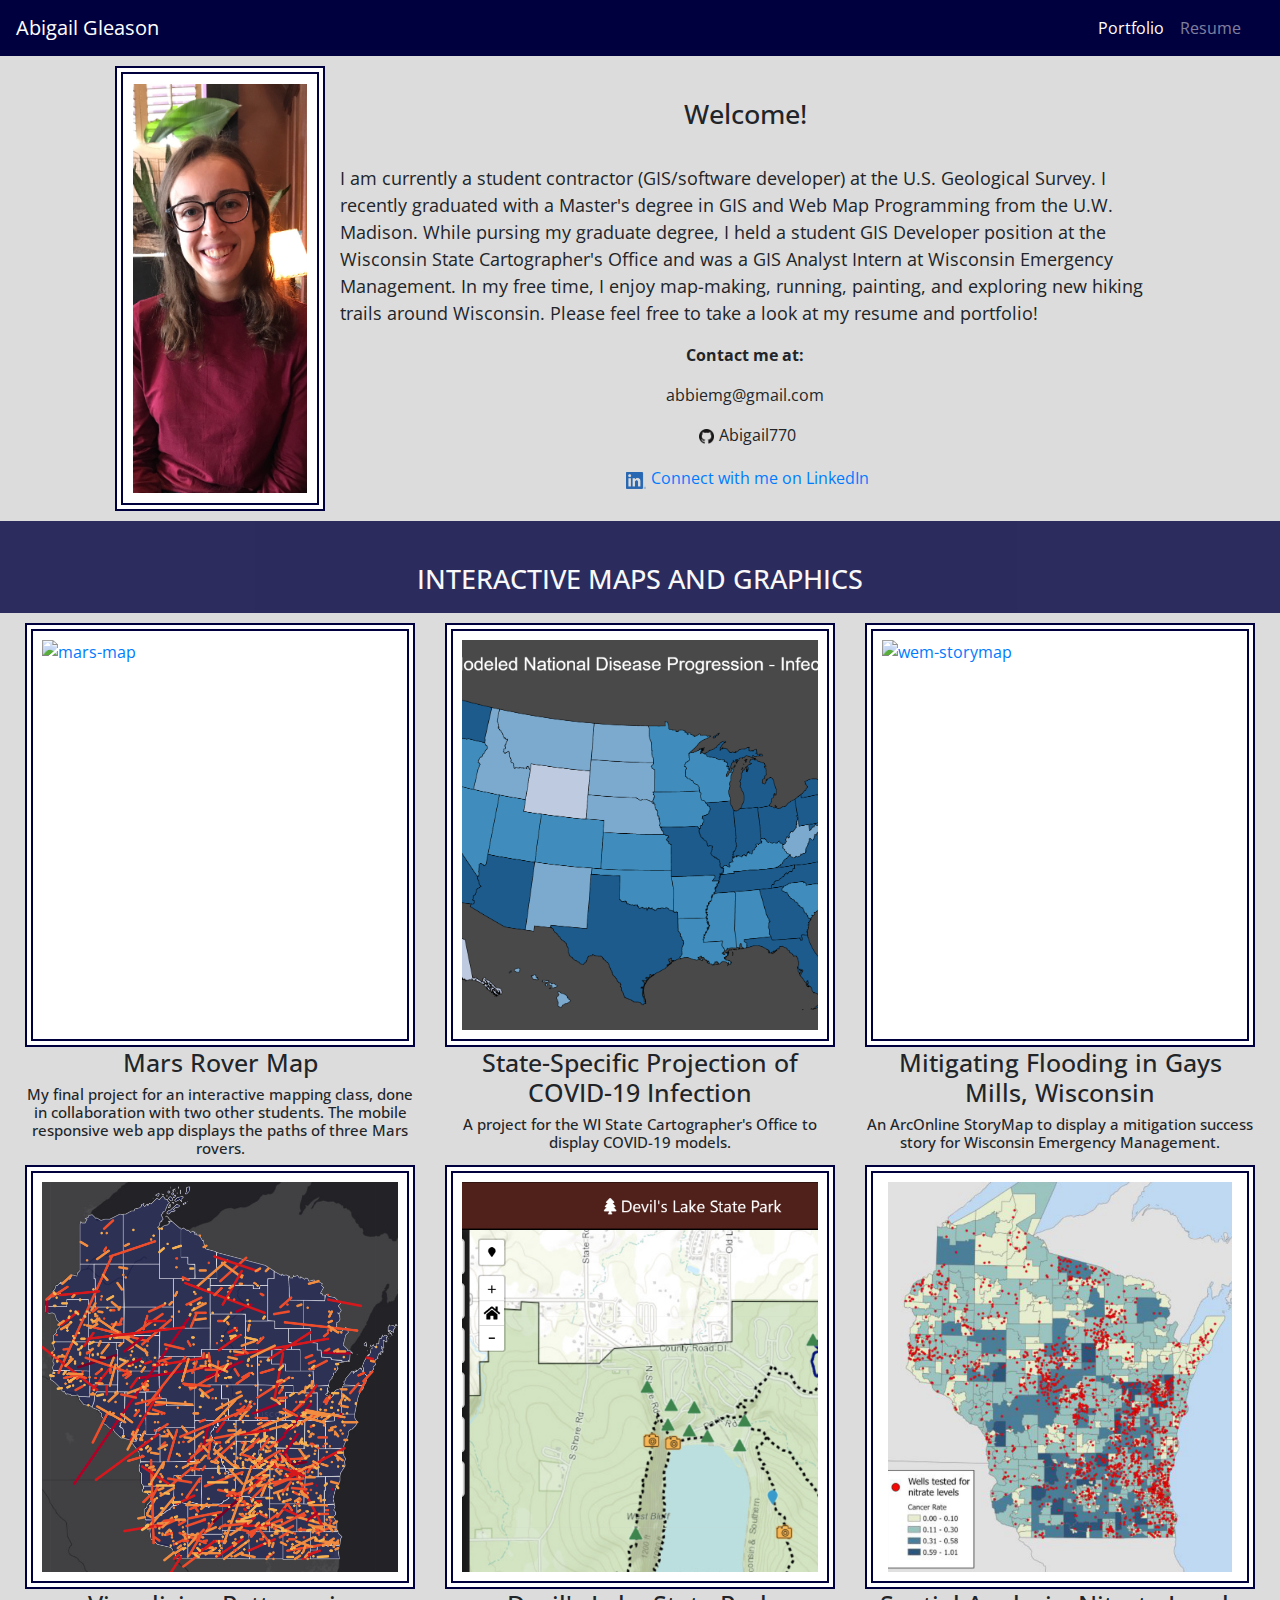
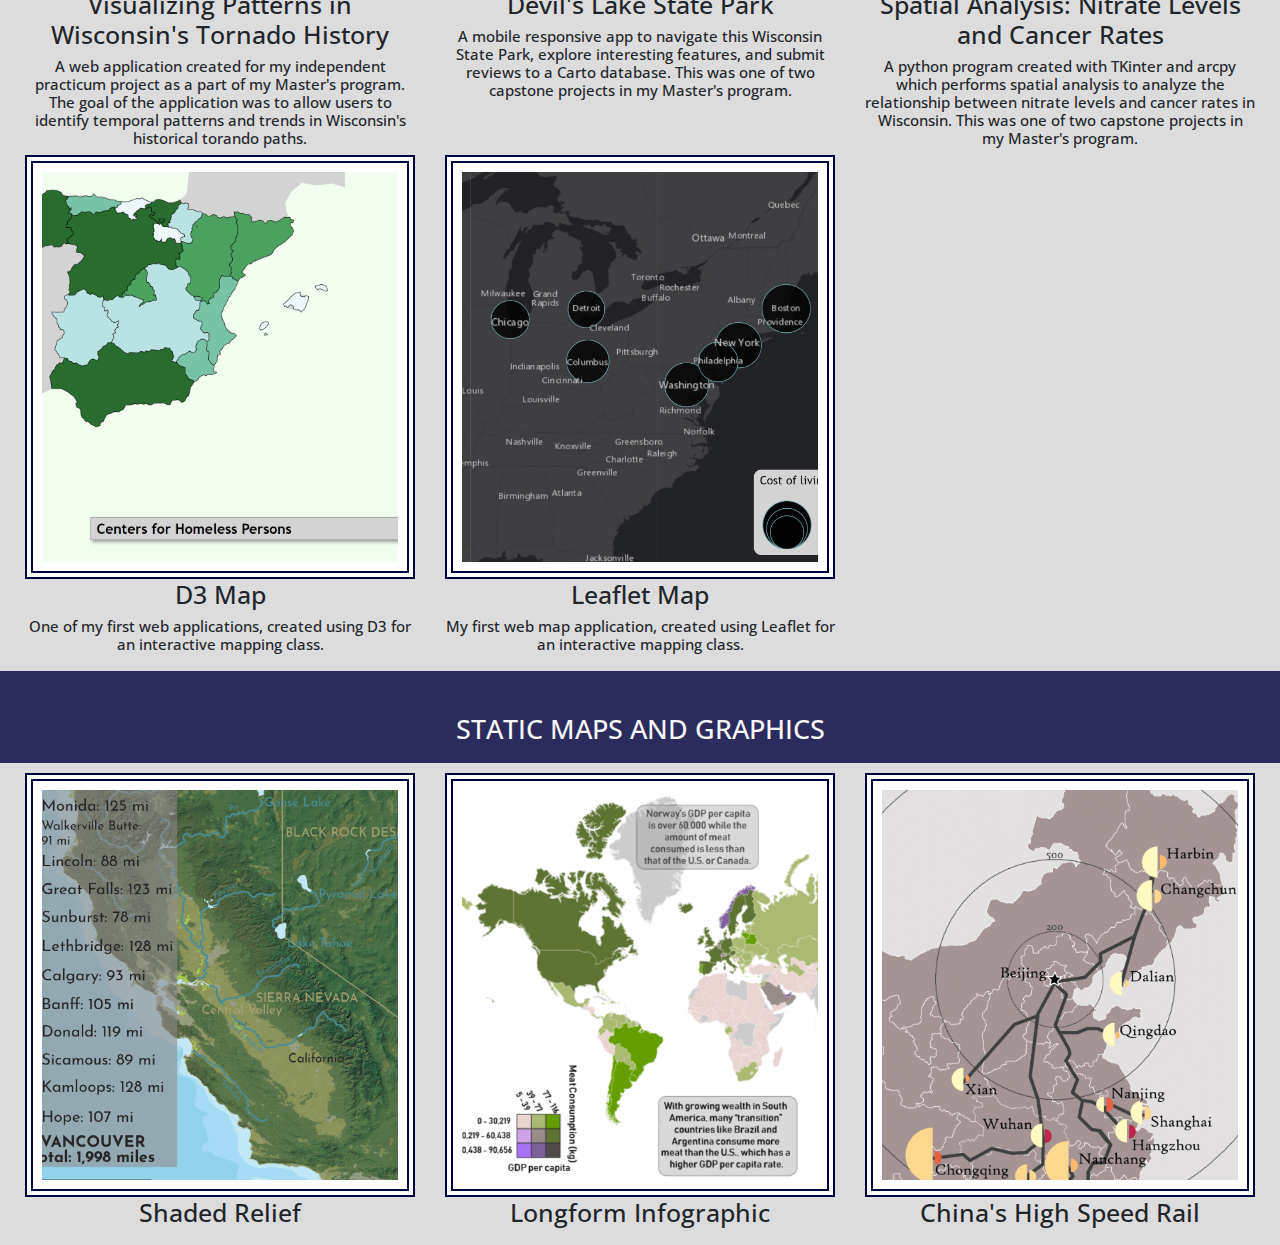
==== commit 1df3e731: "update bio and email" ====
--- a/index.html
+++ b/index.html
@@ -39,10 +39,10 @@
                 <div class="col-md-8">
                     <h1> <br> Welcome! </h1>
                     <div id="intro">
-                        <p> <br> I am a current GIS Master's student at UW-Madison.  I currently hold a student GIS Developer position at the Wisconsin State Cartographer's Office and am a GIS Analyst Intern at Wisconsin Emergency Management.  In my free time, I enjoy map-making, running, painting, and exploring new hiking trails around Wisconsin.  Please feel free to take a look at my resume and portfolio!</p>
+                        <p> <br> I am currently a student contractor (GIS/software developer) at the U.S. Geological Survey.  I recently graduated with a Master's degree in GIS and Web Map Programming from the U.W. Madison.  While pursing my graduate degree, I held a student GIS Developer position at the Wisconsin State Cartographer's Office and was a GIS Analyst Intern at Wisconsin Emergency Management.  In my free time, I enjoy map-making, running, painting, and exploring new hiking trails around Wisconsin.  Please feel free to take a look at my resume and portfolio!</p>
                     </div>
                         <p> <strong>Contact me at: </strong></p>
-                        <p> amgleason2@wisc.edu</p> 
+                        <p> abbiemg@gmail.com</p> 
                         <!-- <img src="assets/insta-icon.png"> abby.gleas <br>  -->
                         <p><img src="assets/GitHub-Mark-32px.png" style="width:25px;height:25px;display:inline">Abigail770</p>
                         <p><img src="assets/LI-In-Bug.png" style="width:30px;height:30px;display:inline"><a href="https://www.linkedin.com/in/abby-gleason-097413210" target="_blank">Connect with me on LinkedIn</a></p>
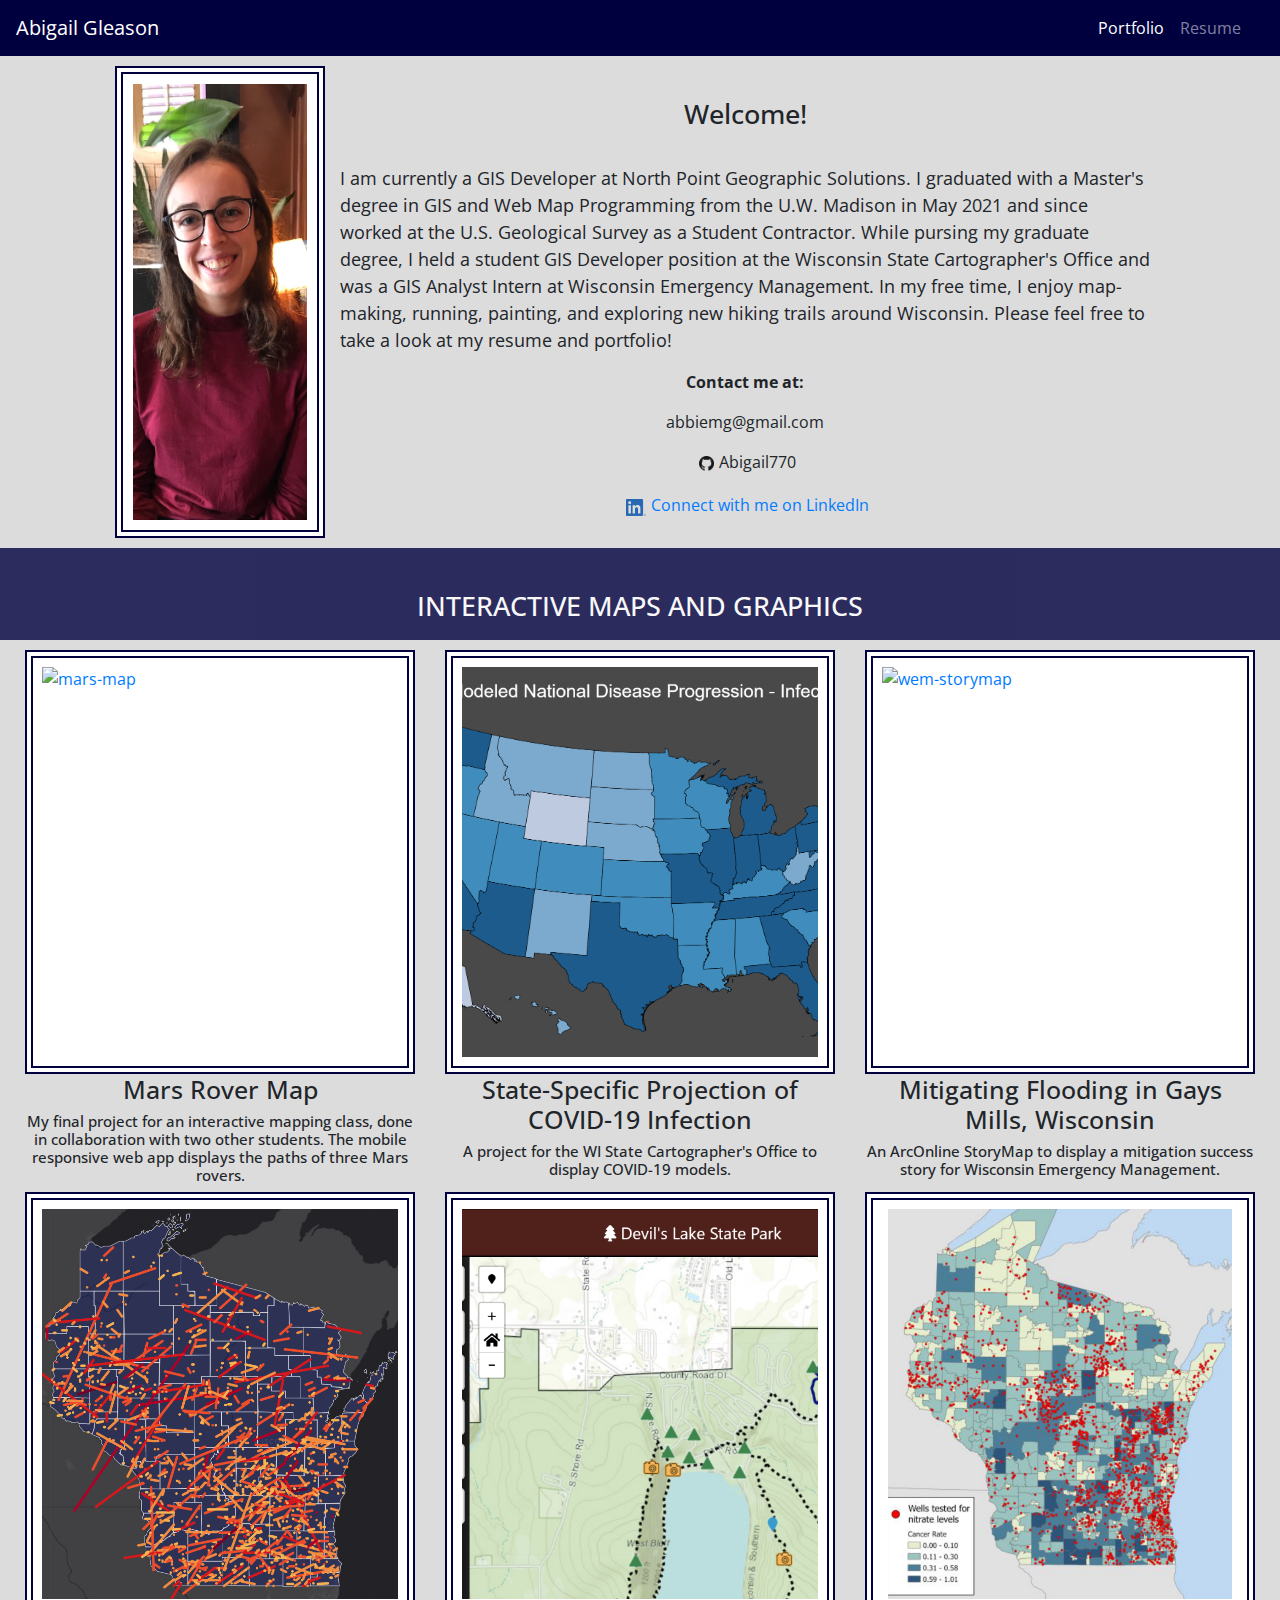
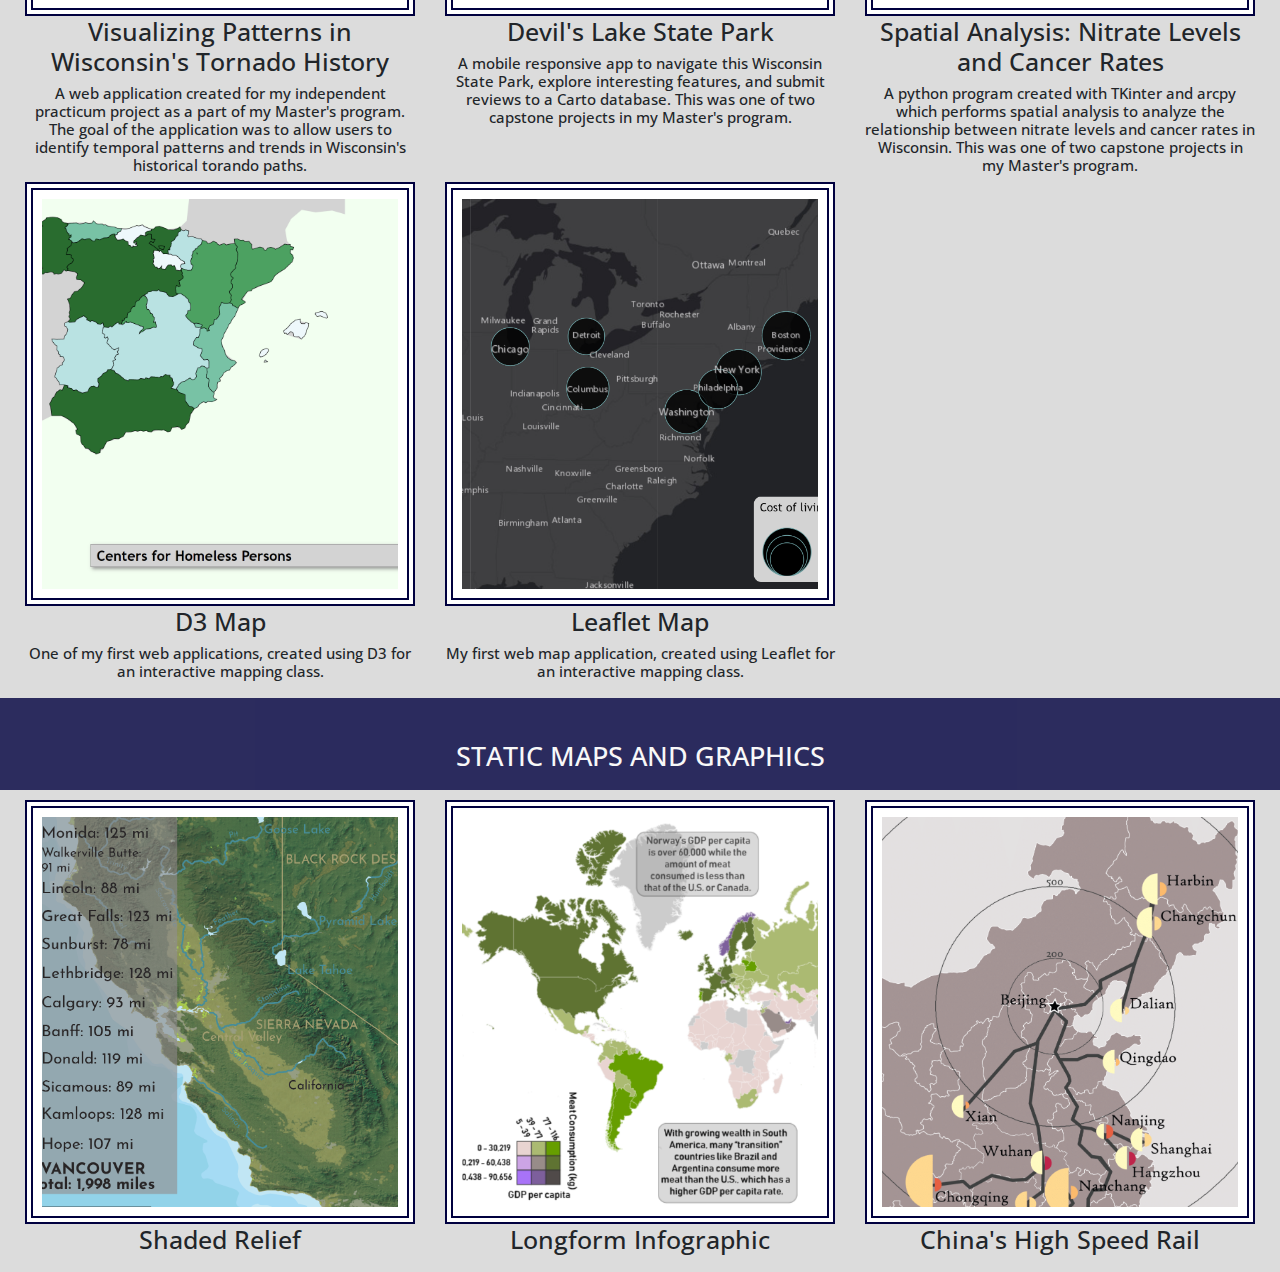
==== commit c8c02303: "january 2024 updates" ====
--- a/index.html
+++ b/index.html
@@ -39,7 +39,7 @@
                 <div class="col-md-8">
                     <h1> <br> Welcome! </h1>
                     <div id="intro">
-                        <p> <br> I am currently a student contractor (GIS/software developer) at the U.S. Geological Survey.  I recently graduated with a Master's degree in GIS and Web Map Programming from the U.W. Madison.  While pursing my graduate degree, I held a student GIS Developer position at the Wisconsin State Cartographer's Office and was a GIS Analyst Intern at Wisconsin Emergency Management.  In my free time, I enjoy map-making, running, painting, and exploring new hiking trails around Wisconsin.  Please feel free to take a look at my resume and portfolio!</p>
+                        <p> <br> I am currently a GIS Developer at North Point Geographic Solutions. I graduated with a Master's degree in GIS and Web Map Programming from the U.W. Madison in May 2021 and since worked at the U.S. Geological Survey as a Student Contractor. While pursing my graduate degree, I held a student GIS Developer position at the Wisconsin State Cartographer's Office and was a GIS Analyst Intern at Wisconsin Emergency Management.  In my free time, I enjoy map-making, running, painting, and exploring new hiking trails around Wisconsin.  Please feel free to take a look at my resume and portfolio!</p>
                     </div>
                         <p> <strong>Contact me at: </strong></p>
                         <p> abbiemg@gmail.com</p> 
--- a/css/style.css
+++ b/css/style.css
@@ -139,6 +139,13 @@
     object-fit: contain;
 }
 
+.box-cell.frameworks{
+    width: auto; 
+    max-width: 100%;
+    height: auto; 
+    object-fit: contain;
+}
+
 #pdfLink{
     margin-left:auto;
     margin-right:auto;
